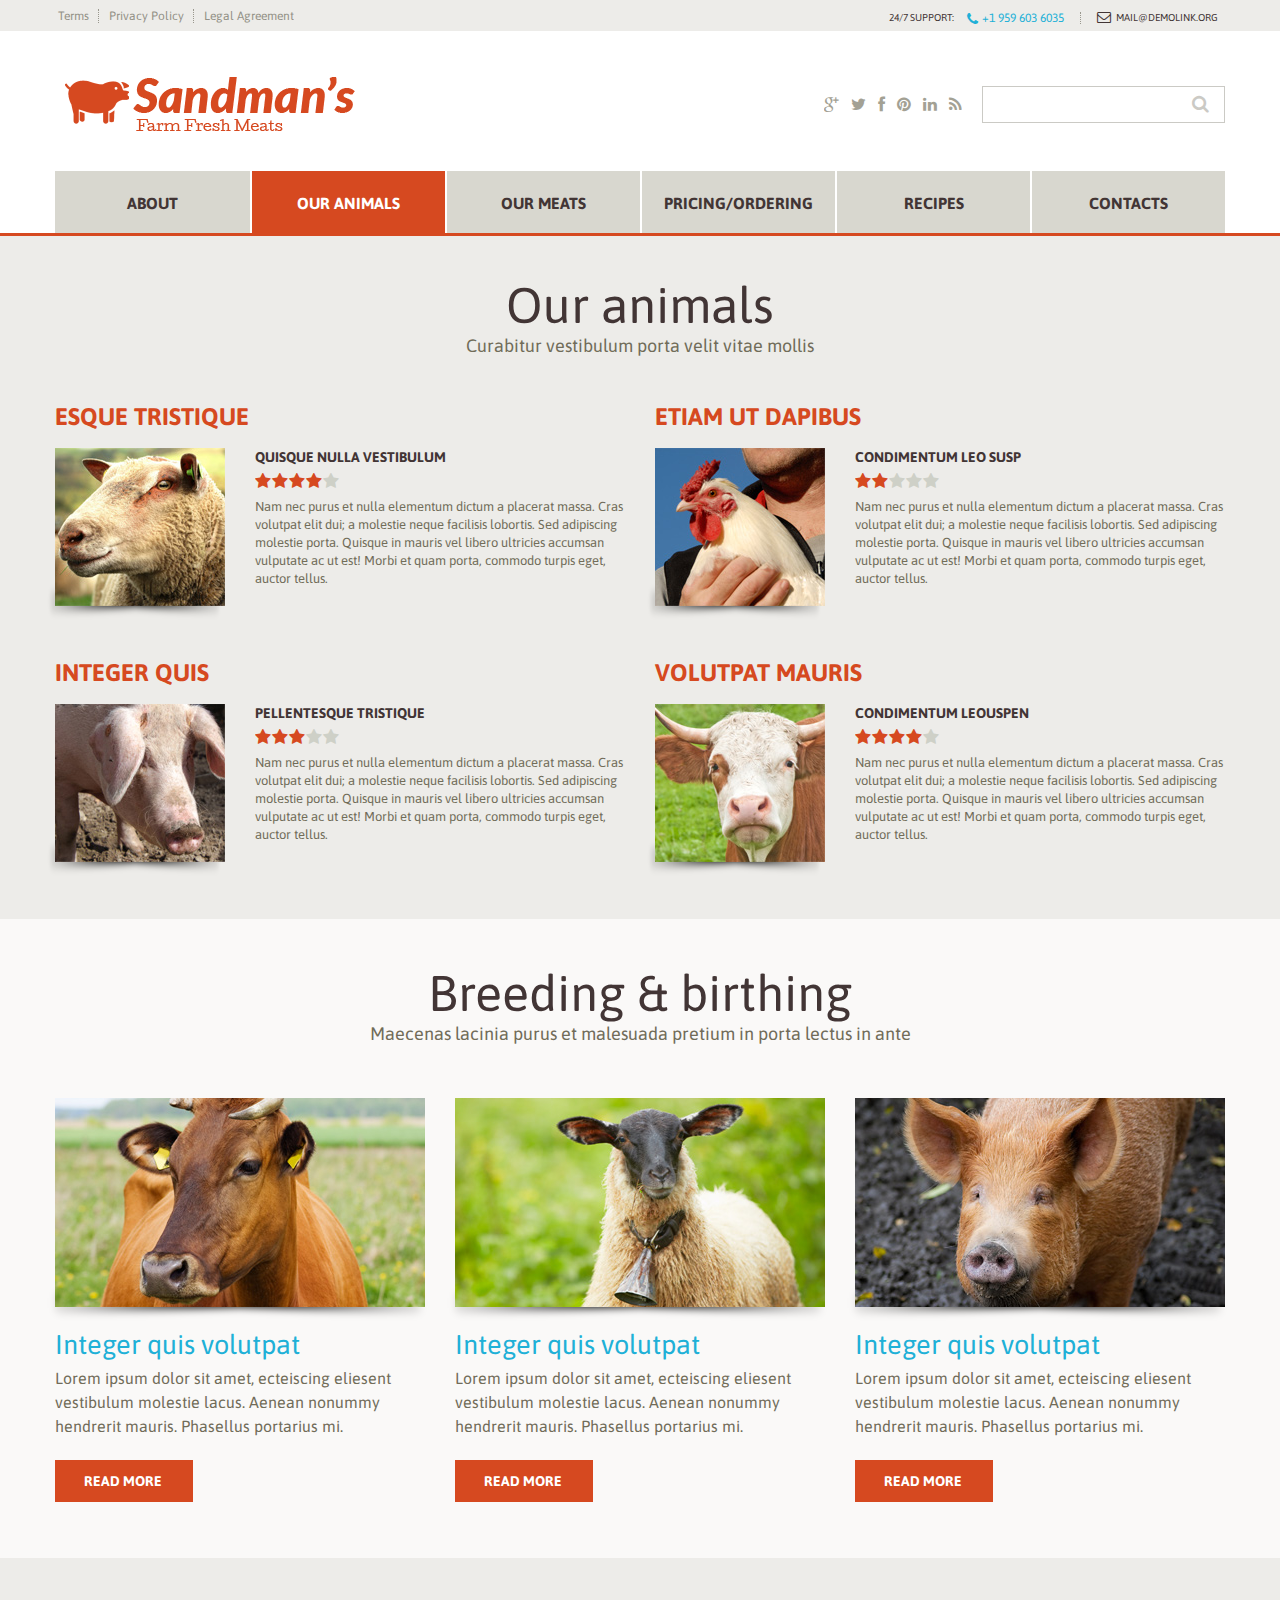
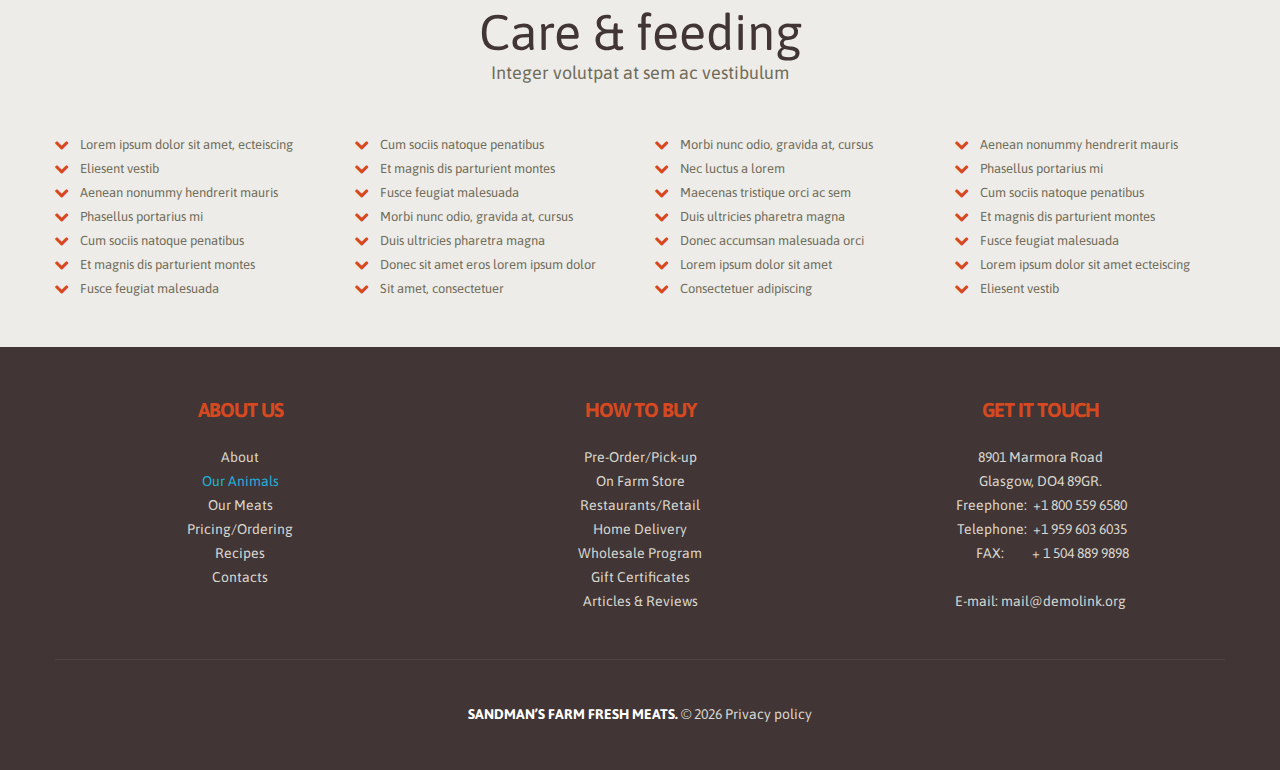
==== index-1.html @ 41c2b3ce "Initial" ====
<!DOCTYPE html>
<html lang="en">
<head>
	<title>Our Animals</title>
	<meta charset="utf-8">
	<meta name = "format-detection" content = "telephone=no">
	<link rel="icon" href="images/favicon.ico" type="image/x-icon">
	
	<link href='//fonts.googleapis.com/css?family=Asap:400,700,400italic,700italic' rel='stylesheet' type='text/css'>

	<link rel="stylesheet" href="css/style.css">
	
	<script src="js/jquery.js"></script>
	<script src="js/jquery-migrate-1.1.1.js"></script>
	<script src="js/jquery.easing.1.3.js"></script>
	<script src="js/superfish.js"></script>
	<script src="js/jquery.mobilemenu.js"></script>

	<script src="js/jquery.ui.totop.js"></script>

	<script src="js/script.js"></script>

	<!--[if (gt IE 9)|!(IE)]><!-->
		<script src="js/jquery.mobile.customized.min.js"></script>
	<!--<![endif]-->
	<!--[if lt IE 8]>
		<div style=' clear: both; text-align:center; position: relative;'>
			<a href="http://windows.microsoft.com/en-US/internet-explorer/products/ie/home?ocid=ie6_countdown_bannercode">
				<img src="http://storage.ie6countdown.com/assets/100/images/banners/warning_bar_0000_us.jpg" border="0" height="42" width="820" alt="You are using an outdated browser. For a faster, safer browsing experience, upgrade for free today.">
			</a>
		</div>
	<![endif]-->
	<!--[if lt IE 9]>
		<script src="js/html5shiv.js"></script>
		<link rel="stylesheet" media="screen" href="css/ie.css">
	<![endif]-->
</head>
<body id="index2">
	<!--======================== header ============================-->
	<header>
		<div class="header_top_box">
			<div class="container">
				<div class="row">
					<div class="grid_12">
						<ul class="top_box_list1">
							<li><a href="#">Terms</a></li>
							<li><a href="#">Privacy Policy</a></li>
							<li><a href="#">Legal Agreement</a></li>
						</ul>
						
						<ul class="top_box_list2">
							<li>
								24/7 Support:
								<h6>+1 959 603 6035</h6>
							</li>
							<li class="mail"><a href="#">mail@demolink.org</a></li>
						</ul>
					
					</div>
				</div>
			</div>
		</div>
		<div class="nav_border">
			<div class="container">
				<div class="row">
					<div class="grid_12">
						<!--======================== logo ============================-->
						<h1>
							<a href="index.html"><img src="images/logo.png" alt=""></a>
						</h1>
						<form id="search" action="search.php" method="GET" accept-charset="utf-8" class="search_form">
		                      <input type="text" name="s">
		                      <a onclick="document.getElementById('search').submit()" href="#">
		                      	<span class="fa-search"></span>
		                      </a>
		                </form>
		                
		                <ul class="header_soclist">
		                	<li><a href="#"><span class="fa-google-plus"></span></a></li>
		                	<li><a href="#"><span class="fa-twitter"></span></a></li>
		                	<li><a href="#"><span class="fa-facebook"></span></a></li>
		                	<li><a href="#"><span class="fa-pinterest"></span></a></li>
		                	<li><a href="#"><span class="fa-linkedin"></span></a></li>
		                	<li><a href="#"><span class="fa-rss"></span></a></li>
		                </ul>
		                
					</div>
				</div>
			</div>
			<div class="container">
				<div class="row">
					<div class="grid_12">
						<!--======================== menu ============================-->
						<nav>
							<ul class="sf-menu clearfix">
								<li><a href="index.html">About</a>
									<ul>
										<li><a href="#">Vestibulum iaculis</a></li>
										<li><a href="#">Fusce euismod conuat</a>
											<ul>
												<li><a href="#">Pellentesque sed</a></li>
												<li><a href="#">Aliquam congue ferm</a></li>
												<li><a href="#">Mauris accum</a></li>
											</ul>
										</li>
										<li><a href="#">Pellentesque</a></li>
									</ul>
								</li>
								<li class="current"><a href="index-1.html">Our Animals</a></li>
								<li><a href="index-2.html">Our Meats</a></li>
								<li><a href="index-3.html">Pricing/Ordering</a></li>
								<li><a href="index-4.html">Recipes</a></li>
								<li><a href="index-5.html">Contacts</a></li>
							</ul>
						</nav>
					</div>
				</div>
			</div>
		</div>
	</header>
	<!--======================== content ===========================-->
	<div id="content">
		<div class="container">
			<div class="row">
				<div class="grid_12">
					<div class="central_box m_45">
						<h4>Our animals</h4>
						<h6>
							Curabitur vestibulum porta velit vitae mollis
						</h6>
					</div>
				</div>
			</div>
			<div class="row">
				<div class="grid_6 m_30">
					<h4>esque tristique </h4>
					<div class="row">
						<div class="grid_2">
							<div class="img_box m_22">
								<img class="full_width" src="images/page2_img1.jpg" alt="">
							</div>
						</div>
						<div class="grid_4">
							<h4 class="simple m_07">
								<a href="#">Quisque nulla Vestibulum</a>
							</h4>
							<ul class="spar_list m_05">
								<li><a class="linked" href="#"><span class="fa-star"></span></a></li>
								<li><a class="linked" href="#"><span class="fa-star"></span></a></li>
								<li><a class="linked" href="#"><span class="fa-star"></span></a></li>
								<li><a class="linked" href="#"><span class="fa-star"></span></a></li>
								<li><a href="#"><span class="fa-star"></span></a></li>
							</ul>
							<p>
								Nam nec purus et nulla elementum dictum a placerat massa. Cras volutpat elit dui; a molestie neque facilisis lobortis. Sed adipiscing molestie porta. Quisque in mauris vel libero ultricies accumsan vulputate ac ut est! Morbi et quam porta, commodo turpis eget, auctor tellus.
							</p>
						</div>
					</div>
				</div>
				<div class="grid_6 m_30">
					<h4>Etiam ut dapibus </h4>
					<div class="row">
						<div class="grid_2">
							<div class="img_box m_22">
								<img class="full_width" src="images/page2_img2.jpg" alt="">
							</div>
						</div>
						<div class="grid_4">
							<h4 class="simple m_07">
								<a href="#">condimentum leo Susp</a>
							</h4>
							<ul class="spar_list m_05">
								<li><a class="linked" href="#"><span class="fa-star"></span></a></li>
								<li><a class="linked" href="#"><span class="fa-star"></span></a></li>
								<li><a href="#"><span class="fa-star"></span></a></li>
								<li><a href="#"><span class="fa-star"></span></a></li>
								<li><a href="#"><span class="fa-star"></span></a></li>
							</ul>
							<p>
								Nam nec purus et nulla elementum dictum a placerat massa. Cras volutpat elit dui; a molestie neque facilisis lobortis. Sed adipiscing molestie porta. Quisque in mauris vel libero ultricies accumsan vulputate ac ut est! Morbi et quam porta, commodo turpis eget, auctor tellus.
							</p>
						</div>
					</div>
				</div>
			</div>
			<div class="row">
				<div class="grid_6 m_35">
					<h4>Integer quis</h4>
					<div class="row">
						<div class="grid_2">
							<div class="img_box m_22">
								<img class="full_width" src="images/page2_img3.jpg" alt="">
							</div>
						</div>
						<div class="grid_4">
							<h4 class="simple m_07">
								<a href="#">Pellentesque tristique </a>
							</h4>
							<ul class="spar_list m_05">
								<li><a class="linked" href="#"><span class="fa-star"></span></a></li>
								<li><a class="linked" href="#"><span class="fa-star"></span></a></li>
								<li><a class="linked" href="#"><span class="fa-star"></span></a></li>
								<li><a href="#"><span class="fa-star"></span></a></li>
								<li><a href="#"><span class="fa-star"></span></a></li>
							</ul>
							<p>
								Nam nec purus et nulla elementum dictum a placerat massa. Cras volutpat elit dui; a molestie neque facilisis lobortis. Sed adipiscing molestie porta. Quisque in mauris vel libero ultricies accumsan vulputate ac ut est! Morbi et quam porta, commodo turpis eget, auctor tellus.
							</p>
						</div>
					</div>
				</div>
				<div class="grid_6 m_35">
					<h4>volutpat mauris</h4>
					<div class="row">
						<div class="grid_2">
							<div class="img_box m_22">
								<img class="full_width" src="images/page2_img4.jpg" alt="">
							</div>
						</div>
						<div class="grid_4">
							<h4 class="simple m_07">
								<a href="#">condimentum leouspen</a>
							</h4>
							<ul class="spar_list m_05">
								<li><a class="linked" href="#"><span class="fa-star"></span></a></li>
								<li><a class="linked" href="#"><span class="fa-star"></span></a></li>
								<li><a class="linked" href="#"><span class="fa-star"></span></a></li>
								<li><a class="linked" href="#"><span class="fa-star"></span></a></li>
								<li><a href="#"><span class="fa-star"></span></a></li>
							</ul>
							<p>
								Nam nec purus et nulla elementum dictum a placerat massa. Cras volutpat elit dui; a molestie neque facilisis lobortis. Sed adipiscing molestie porta. Quisque in mauris vel libero ultricies accumsan vulputate ac ut est! Morbi et quam porta, commodo turpis eget, auctor tellus.
							</p>
						</div>
					</div>
				</div>
			</div>
		</div>
		<div class="box1 pb">
			<div class="container">
				<div class="row">
					<div class="grid_12">
						<div class="central_box m_53">
							<h4>Breeding &amp; birthing</h4>
							<h6>
								Maecenas lacinia purus et malesuada pretium in porta lectus in ante
							</h6>
						</div>
					</div>
				</div>
				<div class="row">
					<div class="grid_4 m_50">
						<div class="img_box m_22">
							<img class="full_width" src="images/page2_img5.jpg" alt="">
						</div>
						<h4 class="fiture_title">Integer quis volutpat</h4>
						<p class="p2">
							Lorem ipsum dolor sit amet, ecteiscing eliesent vestibulum molestie lacus. Aenean nonummy hendrerit mauris. Phasellus portarius mi.
						</p>
						<a href="#" class="fiture_btn">read more</a>
					</div>
					<div class="grid_4 m_50">
						<div class="img_box m_22">
							<img class="full_width" src="images/page2_img6.jpg" alt="">
						</div>
						<h4 class="fiture_title">Integer quis volutpat</h4>
						<p class="p2">
							Lorem ipsum dolor sit amet, ecteiscing eliesent vestibulum molestie lacus. Aenean nonummy hendrerit mauris. Phasellus portarius mi.
						</p>
						<a href="#" class="fiture_btn">read more</a>
					</div>
					<div class="grid_4 m_50">
						<div class="img_box m_22">
							<img class="full_width" src="images/page2_img7.jpg" alt="">
						</div>
						<h4 class="fiture_title">Integer quis volutpat</h4>
						<p class="p2">
							Lorem ipsum dolor sit amet, ecteiscing eliesent vestibulum molestie lacus. Aenean nonummy hendrerit mauris. Phasellus portarius mi.
						</p>
						<a href="#" class="fiture_btn">read more</a>
					</div>
				</div>
			</div>
		</div>
		<div class="container">
			<div class="row">
				<div class="grid_12">
					<div class="central_box m_53">
						<h4>Care &amp; feeding</h4>
						<h6>
							Integer volutpat at sem ac vestibulum
						</h6>
					</div>
				</div>
			</div>
			<div class="row">
				<div class="grid_3 m_50">
					<ul class="list">
						<li><a href="#">Lorem ipsum dolor sit amet, ecteiscing </a></li>
						<li><a href="#">Eliesent vestib</a></li>
						<li><a href="#">Aenean nonummy hendrerit mauris</a></li>
						<li><a href="#">Phasellus portarius mi</a></li>
						<li><a href="#">Cum sociis natoque penatibus </a></li>
						<li><a href="#">Et magnis dis parturient montes</a></li>
						<li><a href="#">Fusce feugiat malesuada </a></li>
					</ul>
				</div>
				<div class="grid_3 m_50">
					<ul class="list">
						<li><a href="#">Cum sociis natoque penatibus </a></li>
						<li><a href="#">Et magnis dis parturient montes</a></li>
						<li><a href="#">Fusce feugiat malesuada </a></li>
						<li><a href="#">Morbi nunc odio, gravida at, cursus </a></li>
						<li><a href="#">Duis ultricies pharetra magna</a></li>
						<li><a href="#">Donec sit amet eros lorem ipsum dolor </a></li>
						<li><a href="#">Sit amet, consectetuer </a></li>
					</ul>
				</div>
				<div class="grid_3 m_50">
					<ul class="list">
						<li><a href="#">Morbi nunc odio, gravida at, cursus</a></li>
						<li><a href="#">Nec luctus a lorem</a></li>
						<li><a href="#">Maecenas tristique orci ac sem</a></li>
						<li><a href="#">Duis ultricies pharetra magna</a></li>
						<li><a href="#">Donec accumsan malesuada orci</a></li>
						<li><a href="#">Lorem ipsum dolor sit amet</a></li>
						<li><a href="#">Consectetuer adipiscing </a></li>
					</ul>
				</div>
				<div class="grid_3 m_50">
					<ul class="list">
						<li><a href="#">Aenean nonummy hendrerit mauris</a></li>
						<li><a href="#">Phasellus portarius mi</a></li>
						<li><a href="#">Cum sociis natoque penatibus </a></li>
						<li><a href="#">Et magnis dis parturient montes</a></li>
						<li><a href="#">Fusce feugiat malesuada </a></li>
						<li><a href="#">Lorem ipsum dolor sit amet ecteiscing </a></li>
						<li><a href="#">Eliesent vestib</a></li>
					</ul>
				</div>
			</div>
		</div>
	</div>
	<!--======================== footer ============================-->
	<footer>
		<div class="container">
			
			<div class="row">
				<div class="grid_4 m_22">
					<div class="central_box">
						<h4>About us</h4>
						<ul class="footer_menu">
							<li>
								<a href="#">About</a>
							</li>
							<li  class="current">
								<a href="#">Our Animals</a>
							</li>
							<li>
								<a href="#">Our Meats</a>
							</li>
							<li>
								<a href="#">Pricing/Ordering</a>
							</li>
							<li>
								<a href="#">Recipes</a>
							</li>
							<li>
								<a href="#">Contacts</a>
							</li>
						</ul>
					</div>
				</div>
				<div class="grid_4 m_22">
					<div class="central_box">
						<h4>How to Buy</h4>
					
						<ul class="footer_list">
							<li><a href="#">Pre-Order/Pick-up</a></li>
							<li><a href="#">On Farm Store</a></li>
							<li><a href="#">Restaurants/Retail</a></li>
							<li><a href="#">Home Delivery</a></li>
							<li><a href="#">Wholesale Program</a></li>
							<li><a href="#">Gift Certificates</a></li>
							<li><a href="#">Articles &amp; Reviews</a></li>
						</ul>
					</div>
				</div>
				<div class="grid_4 m_22">
					<div class="central_box">
						<h4>Get it touch</h4>
						<ul class="footer_list">
							<li>8901 Marmora Road</li>
							<li>Glasgow, DO4 89GR.</li>
							<li><span>Freephone:</span>  +1 800 559 6580</li>
							<li><span>Telephone:</span>   +1 959 603 6035</li>
							<li><span>FAX:</span>            + 1 504 889 9898</li>
						</ul>
						<ul class="footer_list">
							<li>
								E-mail: <a href="#">mail@demolink.org</a>
							</li>
						</ul>
					</div>
				</div>
			</div>
			<div class="row">
				<div class="grid_12">
					<div class="copyright"><span class="site_name">Sandman’s Farm Fresh Meats.</span> &copy; <span id="copyright-year"></span> <a href="index-6.html">Privacy policy</a></div>
				</div>
			</div>
		</div>
	</footer>
</body>
</html>
---- css/style.css ----
/*css*/

@import "grid.css";
@import "font-awesome.css";

html, body {height:100%;}

body{
	background: #edece9;
	font-family: 'Asap', sans-serif;
	font-size: 13px;
	line-height: 18px;
	font-weight: 400;
	color:#716c59;
	position:relative;
	min-width:320px;
	-webkit-text-size-adjust: none;
}

/*Imeges*/
img{
	box-sizing:border-box;
	-moz-box-sizing:border-box;
	-webkit-box-sizing:border-box;
	height:auto;
	max-width:100%;
}

.frame{} /* img border, paddings, shadows */

.img_fleft{
	float:left;
	margin-right:20px;
}

.img_right{
	float:right;
	margin-left:20px;
}
.wrapper{width:100%; overflow:hidden; position:relative;}
.extra_wrap{overflow:hidden; display:block;}

/*Links*/
a{
	color:#f00;
	text-decoration:none;
}
	a:hover{
		text-decoration:underline;
	}
a[href^="tel:"] {
	color: inherit;
	text-decoration:none;
}
.btn{
	background:#000;
	color:#fff;
	display:inline-block;
	font:12px/16px Arial, Helvetica, sans-serif;
	padding:10px 12px;
	text-decoration:none;
}
	.btn:hover{
		background-color:#f00;
		text-decoration:none;
	}

/*Titles*/
h2{
	color:#333f00;
	font:bold 30px/36px Arial, Helvetica, sans-serif;
	margin-bottom:20px;
}
h3{
	color:#f00;
	font:bold 26px/30px Arial, Helvetica, sans-serif;
	margin-bottom:20px;
}
h4{
	font-family: 'Asap', sans-serif;
	font-size: 24px;
	line-height: 29px;
	font-weight: 700;
	text-transform: uppercase;
	color: #d64920;
	margin-bottom: 17px;
	}
	h4.simple{
		font-family: 'Asap', sans-serif;
		font-size: 14px;
		line-height: 31px;
		font-weight: 700;
		color: #423535;
		text-transform: uppercase;
		margin-bottom: 0;
		}
		
		#index2 h4.simple{
			line-height: 18px;
}

h5{
	color:#f00;
	font:bold 16px/20px Arial, Helvetica, sans-serif;
	margin-bottom:20px;
}
h6{
	color:#f00;
	font:bold 13px/18px Arial, Helvetica, sans-serif;
}
h2 a, h3 a, h4 a, h5 a, h6 a{
	color:inherit;
	-webkit-transition: 0.3s;
	-moz-transition: 0.3s;
	-ms-transition: 0.3s;
	-o-transition: 0.3s;
	transition: 0.3s;
}
	h2 a:hover, h3 a:hover, h4 a:hover, h5 a:hover, h6 a:hover{
		color:#d64920;
		text-decoration:none;
	}

.pb{
	padding-bottom: 6px !important;
	}
/* Indents */
p{
	margin-bottom:18px; /*as line-height in body*/
	}
	p.p2{
		font-size: 16px;
		line-height: 24px;
		margin-bottom: 22px;
		}
.m_0{margin-bottom:0px !important;}
.m_05{margin-bottom:5px;}
.m_07{margin-bottom:7px !important;}
.m_10{margin-bottom:10px !important;}
.m_15{margin-bottom:15px;}
.m_20{margin-bottom:20px;}
.m_21{margin-bottom:21px !important;}
.m_22{margin-bottom:22px !important;}
.m_25{margin-bottom:25px;}
.m_26{margin-bottom:26px;}
.m_28{margin-bottom:28px;}
.m_30{margin-bottom:30px;}
.m_33{margin-bottom:33px;}
.m_34{margin-bottom:34px;}
.m_35{margin-bottom:35px;}
.m_37{margin-bottom:37px;}
.m_40{margin-bottom:40px;}
.m_45{margin-bottom:45px;}
.m_47{margin-bottom:47px;}
.m_50{margin-bottom:50px;}
.m_51{margin-bottom:51px;}
.m_52{margin-bottom:52px;}
.m_53{margin-bottom:53px;}
.m_55{margin-bottom:55px;}
.m_59{margin-bottom:59px;}
.m_60{margin-bottom:60px;}
.m_65{margin-bottom:65px;}
.m_70{margin-bottom:70px;}
.m_75{margin-bottom:75px;}
.m_80{margin-bottom:80px;}
.m_85{margin-bottom:85px;}
.m_90{margin-bottom:90px;}

/* Lists */
.list li{
	position: relative;
	margin-top:8px;
	padding-left:25px;
	font-family: 'Asap', sans-serif;
	font-size: 13px;
	line-height: 16px;
	font-weight: 400;
	
	}
	.list li:before{
		position: absolute;
		display: block;
		content: "\f078";
		font-family: FontAwesome;
		font-size: 15px;
		line-height: 15px;
		color: #d64920;
		left: 0px;
		top: 0px;
		}
	
	.list li:first-child{
		margin-top:0;
	}
	.list li a{
		color:#716c59;
		text-decoration:none;
		transition: 0.3s;
		-moz-transition: 0.3s;
		-webkit-transition: 0.3s;
		}
		.list li a:hover{
			color: #d64920;
			text-decoration:none;
		}

/**/
blockquote{width:100%;}
	cite{text-align:right;}
time{}

.mail_link{
	font-family: 'Asap', sans-serif;
	font-size: 13px;
	line-height: 18px;
	font-weight: 400;
	color: #716c59;
	-webkit-transition: 0.3s;
	-moz-transition: 0.3s;
	-ms-transition: 0.3s;
	-o-transition: 0.3s;
	transition: 0.3s;
	text-decoration: underline;
	}
	.mail_link:hover{
		color: #d64920;
		}

/************Header************/

header{
	width:100%;
	}

.header_top_box{
	padding-top: 9px;
	padding-bottom: 7px;
	background: #edece9;
	}
.top_box_list1{
	overflow: hidden;
	float: left;
	}
	.top_box_list1 li{
		float: left;
		padding-left: 10px;
		margin-left: 9px;
		font-family: 'Asap', sans-serif;
		font-size: 12px;
		line-height: 14px;
		font-weight: 400;
		border-left: 1px dotted #99978d;
		}
		.top_box_list1 li:first-child{
			margin-left: 0px;
			padding-left: 3px;
			border-left: none;
			}
			.top_box_list1 li a{
				color: #939187;
				-webkit-transition: 0.3s;
				-moz-transition: 0.3s;
				-ms-transition: 0.3s;
				-o-transition: 0.3s;
				transition: 0.3s;
				}
				.top_box_list1 li a:hover{
					color: #d64920;
					text-decoration: none;
					}
	
	.top_box_list2{
		overflow: hidden;
		float: right;
		padding-top: 3px;
		padding-right: 7px;
		}
		.top_box_list2 li{
			float: left;
			font-family: 'Asap', sans-serif;
			font-size: 10px;
			line-height: 12px;
			font-weight: 400;
			color: #423535;
			text-transform: uppercase;
			border-left: 1px dotted #99978d;
			margin-left: 16px;
			padding-left: 3px;
			}
			.top_box_list2 li:first-child{
				border-left: none;
				margin-left: 0px;
				padding-left: 0px;
				}
			.top_box_list2 li h6{
				position: relative;
				display: inline-block;
				font-family: 'Asap', sans-serif;
				font-size: 12px;
				line-height: 12px;
				font-weight: 400;
				color: #20b0d7;
				padding-left: 15px;
				margin-left: 11px;
				}
				.top_box_list2 li h6:before{
					position: absolute;
					font-family: FontAwesome;
					content: "\f095";
					font-size: 14px;
					line-height: 14px;
					color: #20b0d7;
					top: 0px;
					left: 0px;
					}
			.top_box_list2 li.mail{
				position: relative;
				padding-left: 35px;
				}
				.top_box_list2 li.mail:before{
					position: absolute;
					font-family: FontAwesome;
					content: "\f003";
					font-size: 14px;
					line-height: 14px;
					color: #423535;
					top: -2px;
					left: 16px;
					}
				.top_box_list2 li.mail a{
					color: #423535;
					-webkit-transition: 0.3s;
					-moz-transition: 0.3s;
					-ms-transition: 0.3s;
					-o-transition: 0.3s;
					transition: 0.3s;
					}
					.top_box_list2 li.mail a:hover{
						color: #d64920;
						text-decoration: none;
						}

h1{
	margin-bottom: 39px;
	padding-left: 10px;
	float: left;
	}
	h1 a{

	}
		h1 a:hover{
			text-decoration:none;
		}
	h1 .slogan{
		display:block;
	}

.nav_border{
	border-bottom: 3px solid #d64920;
	padding-top: 46px;
	margin-bottom: 5px;
	background: #fff;
	}
/* Menu */
nav{}
	.sf-menu {
		list-style:none;
	}
		.sf-menu > li {
			float:left;
			font:14px/17px 'Droid Serif', serif;
			margin-left:2px;
			position:relative;
		}
		.sf-menu > li:first-child{
			margin-left:0;
			}
			.sf-menu > li:first-child a{
				width: 195px;
				}
			.sf-menu > li > a {
				display: block;
				width: 193px;
				font-family: 'Asap', sans-serif;
				font-size: 16px;
				line-height: 19px;
				text-transform: uppercase;
				padding-top: 23px;
				padding-bottom: 20px;
				font-weight: 700;
				background: #d8d7cf;
				text-align: center;
				color:#423535;
				text-decoration:none;
				-webkit-transition: 0.3s;
				-moz-transition: 0.3s;
				-ms-transition: 0.3s;
				-o-transition: 0.3s;
				transition: 0.3s;
			}
				.sf-menu > li.sfHover > a,
				.sf-menu > li > a:hover,
				.sf-menu > li.current > a {
					color: #fff;
					background: #d64920;
					text-decoration:none; 
				}
				.sf-menu > li > a.sf-with-ul:after{
					/*menu arrow*/
				}
			.sf-menu .menu-arrow{display:none;}

		/* submenu */
		.sf-menu ul {
			background:#d64920;
			display:none;
			left:0;
			padding: 28px 20px 32px;
			position: absolute;
			top: 66px;
			width: 154px;
			z-index:99;
			-webkit-box-shadow: 1px 2px 2px 0px rgba(0, 0, 0, 0.16);
			-moz-box-shadow:    1px 2px 2px 0px rgba(0, 0, 0, 0.16);
			box-shadow:         1px 2px 2px 0px rgba(0, 0, 0, 0.16);

		}
			.sf-menu ul li{
				margin-top: 21px;
				position:relative;
				text-align: center;
				font: 12px/14px Arial, Helvetica, sans-serif;
				color: #fff;
			}
				.sf-menu ul li:first-child{
					margin-top:0;
				}
				.sf-menu ul li a{
					text-align: center;
					color:#fff;
					text-decoration:none;
				}
				.sf-menu ul li > a:hover,
				.sf-menu ul li.sfHover > a,
				.sf-menu ul li.active > a{
					color: #424242;
					text-decoration:none;
				}
		/* subsubmenu */
		.sf-menu ul ul {
			background: #fff;
			padding: 28px 20px 29px;
			left: 175px;
			top: -27px;
			width: 135px;
			z-index:98;
		}
			.sf-menu ul ul li a{
				color:#424242;
				text-decoration:none;
			}
			.sf-menu ul ul li > a:hover,
			.sf-menu ul ul li.sfHover > a,
			.sf-menu ul ul li.active > a{
				color:#d64920;
				text-decoration:none;
			}
	#mm0{
		display:none;
		border: 1px solid #ff781d;
		padding: 3px;
		width: 100%;
		outline: none;
		margin-bottom: 30px;
	}

	h5.velcam{
		font-family: 'Asap', sans-serif;
		font-size: 14px;
		line-height: 31px;
		font-weight: 400;
		color: #b89f7f;
		margin-bottom: 3px;
		}
.search_form {
	border: 1px solid #cbcac5;
	display: block;
	overflow: hidden;
	margin-bottom: 30px;
	float: right;
	margin-top: 9px;
	background: #fff;
	}
	.search_form input {
		border: none;
		outline: none;
		float: left;
		width: 203px;
		height: 21px;
		padding: 7px 0px 7px 6px;
		line-height: 19px;
		color: #cbcac5;
		}
	.search_form a {
		display: block;
		float: right;
		color: #cbcac5;
		padding: 8px 15px 0px 0px;
		font-size: 18px;
		-webkit-transition: 0.3s;
		-moz-transition: 0.3s;
		-ms-transition: 0.3s;
		-o-transition: 0.3s;
		transition: 0.3s;
		}
		.search_form a:hover {
			color: #d64920;
			}

.header_soclist{
	overflow: hidden;
	float: right;
	padding-top: 20px;
	margin-right: 20px;
	margin-bottom: 30px;
	}
	.header_soclist li{
		float: left;
		margin-left: 12px;
		font-size: 16px;
		line-height: 16px;
		}
		.header_soclist li:first-child{
			margin-left: 0px;
			}
			.header_soclist li a{
				color: #a3a194;
				vertical-align: top;
				-webkit-transition: 0.3s;
				-moz-transition: 0.3s;
				-ms-transition: 0.3s;
				-o-transition: 0.3s;
				transition: 0.3s;
				}
				.header_soclist li a:hover{
					color: #d64920;
					}

/************Content***********/
#content{
	padding-top: 13px;
	}

#index2 #content{
	padding-top: 34px;
	}

	.central_box{
		text-align: center;
		}
		.central_box h4{
			text-align: center;
			font-family: 'Asap', sans-serif;
			font-size: 50px;
			line-height: 60px;
			font-weight: 400;
			color: #423535;
			margin-bottom: 0px;
			text-transform: none;
			}
		.central_box h6{
			text-align: center;
			font-family: 'Asap', sans-serif;
			font-size: 18px;
			line-height: 22px;
			font-weight: 400;
			color: #716c59;
			margin-bottom: 10px;
			}
.img_box{
	position: relative;
	margin-bottom: 16px;
	}
	.full_width{
		width: 100%;
		position: relative;
		display: block;
		z-index: 1;
		}
		.img_box:after{
			display: block;
			position: absolute;
			content: '';
			width: 103%;
			left: -8px;
			bottom: -14px;
			height: 40px;
			background: url(../images/box_shadow.png) no-repeat 0 0;
			background-size: 100% 40px;
			-moz-background-size: 100% 40px;
			-webkit-background-size: 100% 40px;
			z-index: 0;
			}
.box1{
	background: #faf9f8;
	padding-top: 44px;
	padding-bottom: 54px;
	margin-bottom: 44px;
	}

.fiture_box{
	text-align: center;
	}
	.fiture_box span{
		display: block;
		text-align: center;
		font-size: 88px;
		line-height: 103px;
		color: #c7c6c0;
		margin-bottom: 0px;
		}
	h4.fiture_title{
		font-size: 27px;
		line-height: 32px;
		color: #20b0d7;
		font-weight: 400;
		margin-bottom: 5px;
		text-transform: none;
		}
		.fiture_box p.fiture_p{
			font-size: 16px;
			line-height: 24px;
			margin-bottom: 25px;
			}

		.fiture_btn{
			display: inline-block;
			text-align: left;
			padding: 13px 31px 12px 29px;
			font-family: 'Asap', sans-serif;
			font-size: 14px;
			line-height: 17px;
			font-weight: 700;
			background: #d64920;
			color: #fff;
			text-transform: uppercase;
			-webkit-transition: 0.3s;
			-moz-transition: 0.3s;
			-ms-transition: 0.3s;
			-o-transition: 0.3s;
			transition: 0.3s;
			}
			.fiture_btn:hover{
				background: #20b0d7;
				text-decoration: none;
				}

.color_fiture{
	background: #fff;
	}
.color_fiture h4{
	font-family: 'Asap', sans-serif;
	font-size: 24px;
	line-height: 29px;
	font-weight: 400;
	color: #fff;
	padding: 17px 25px 15px 25px;
	margin-bottom: 25px;
	}
	.color_fiture h4.col1{
		background: #d64920;
		}
	.color_fiture h4.col2{
		background: #95b91e;
		}
	.color_fiture h4.col3{
		background: #20b0d7;
		}
	.color_fiture h4.col4{
		background: #423535;
		}

.color_fiture_box{
		padding-left: 26px;
		padding-right: 26px;
		padding-bottom: 27px;
		}
		.color_fiture_box img{
			width: 100%;
			margin-bottom: 10px;
			}
		.color_fiture h4.simple{
			font-family: 'Asap', sans-serif;
			font-size: 14px;
			line-height: 31px;
			font-weight: 700;
			color: #423535;
			text-transform: uppercase;
			margin-bottom: 0;
			text-align: left;
			padding: 0;
			}
		.color_fiture_box p{
			margin-bottom: 13px;
			}
		.spar_list{
			overflow: hidden;
			}
			.spar_list li{
				float: left;
				margin-left: 1px;
				}
				.spar_list li:first-child{
					margin-left: 0px;
					}
				.spar_list li a{
					color: #ced0c7;
					font-size: 17px;
					line-height: 20px;
					-webkit-transition: 0.3s;
					-moz-transition: 0.3s;
					-ms-transition: 0.3s;
					-o-transition: 0.3s;
					transition: 0.3s;
					}
					.spar_list li a.linked, .spar_list li a:hover{
						color: #d64920;
						text-decoration: none;
						}
						.spar_list li a.linked:hover{
							color: #ced0c7;
							}

.box2{
	background: #20b0d7;
	padding-top: 42px;
	padding-bottom: 66px;
	text-align: center;
	}
	.second_social{
		overflow: hidden;
		display: inline-block;
		}
		.second_social li{
			float: left;
			margin-left: 28px;
			}
			.second_social li:first-child{
				margin-left: 0;
				}
			.second_social li a{
				display: inline-block;
				border: 2px solid #fff;
				text-align: center;
				font-size: 39px;
				line-height: 39px;
				color: #fff;
				width: 71px;
				padding-top: 16px;
				padding-bottom: 16px;
				border-radius: 49%;
				text-decoration: none;
				-webkit-transition: 0.3s;
				-moz-transition: 0.3s;
				-ms-transition: 0.3s;
				-o-transition: 0.3s;
				transition: 0.3s;
				}
				.second_social li a:hover{
					background: #fff;
					color: #20b0d7;
					text-decoration: none;
					}
	.box2 h4{
		display: inline-block;
		font-family: 'Asap', sans-serif;
		font-size: 74px;
		line-height: 89px;
		font-weight: 400;
		color: #fff;
		position: relative;
		padding-left: 89px;
		text-transform: none;
		letter-spacing: -2px;
		margin-bottom: 0px;
		}
		.box2 h5{
			margin-top: -15px;
			display: inline-block;
			font-family: 'Asap', sans-serif;
			font-size: 18px;
			line-height: 21px;
			font-weight: 400;
			color: #abdaec;
			margin-bottom: 29px;
			}
		.box2 h4:after{
			position: absolute;
			display: block;
			font-family: FontAwesome;
			font-size: 74px;
			line-height: 74px;
			color: #fff;
			content: "\f003";
			left: 0px;
			top: 6px;
			}

.box3{
	background: #faf9f8;
	padding-bottom: 53px;
	padding-top: 50px;
}

	.box3 h4{
		color: #716c59;
		font-size: 34px;
		line-height: 31px;
		margin-bottom: 31px;
		letter-spacing: -2px;
		}
	.carousel_box{
		padding-left: 26px;
		padding-right: 26px;
		}

	.owl-controls{
		position: absolute;
		top: 10px;
		left: 0px;
		}
		.owl-controls{
			width: 100%;
			}
			.owl-prev{
				position: absolute;
				left: -24px;
				top: 13px;
				height: 27px;
				width: 16px;
				background: url(../images/carousel_nav.png) no-repeat 0px 0px;
				font-size: 0px;
				line-height: 0px;
				-webkit-transition: 0.3s;
				-moz-transition: 0.3s;
				-ms-transition: 0.3s;
				-o-transition: 0.3s;
				transition: 0.3s;
				}
				.owl-prev:hover{
					background: url(../images/carousel_nav.png) no-repeat 0px -29px;
					}
			.owl-next{
				position: absolute;
				right: -24px;
				top: 13px;
				height: 27px;
				width: 16px;
				background: url(../images/carousel_nav.png) no-repeat -21px 0px;
				font-size: 0px;
				line-height: 0px;
				-webkit-transition: 0.3s;
				-moz-transition: 0.3s;
				-ms-transition: 0.3s;
				-o-transition: 0.3s;
				transition: 0.3s;
				}
				.owl-next:hover{
					background: url(../images/carousel_nav.png) no-repeat -21px -29px;
					}

.contents {
	display: table;
	width: 100%;
	padding-top: 2px;
	}
	.contents li {
		display: table;
		margin: 6px 0 0;
		padding: 0 2px 0 25px;
		position: relative;
		}

		.contents li:before {
			position: absolute;
			display: block;
			content: "\f078";
			font-family: FontAwesome;
			font-size: 15px;
			line-height: 15px;
			color: #d64920;
			left: 0px;
			top: 0px;
			}

		.contents li:first-child {
			margin-top: 0;
			}
		.contents li .dt {
			display: table-cell;
			overflow: hidden;
			padding-right: 10px;
			vertical-align: bottom;
			width: 100%;
			}
		.contents li .dt a {
			font-family: 'Asap', sans-serif;
			font-size: 13px;
			line-height: 16px;
			font-weight: 400;
			color: #716c59;
			-webkit-transition: 0.3s;
			-moz-transition: 0.3s;
			-ms-transition: 0.3s;
			-o-transition: 0.3s;
			transition: 0.3s;
			}
			.contents li .dt a:hover{
				color: #d64920;
				text-decoration: none;
				}

		.contents li .dt:after {
			height: 3px;
			background: url(../images/contents_botted.png) repeat-x 0 0;
			content: '';
			display: inline-block;
			margin-left: 4px;
			margin-right: -100%;
			vertical-align: 0px;
			width: 100%;
			}
		.contents li .dd {
			font-family: 'Asap', sans-serif;
			font-size: 13px;
			line-height: 18px;
			font-weight: 400;
			color: #716c59;

			display: table-cell;
			padding-left: 0px;
			text-align: right;
			vertical-align: bottom;
			}

.qoute_box{
	overflow: hidden;
	margin-bottom: 34px;
	}
	.qoute_box span{
		float: left;
		display: block;
		font-size: 35px;
		line-height: 35px;
		color: #d64920;
		margin-right: 18px;
		}
	.qoute_box p{
		margin-bottom: 5px;
		}

/*----------- Map ------------*/
.map{
	padding-top: 6px;
	float: left;
	width: 473px;
	margin-right: 30px;
	position: relative;
	margin-bottom: 50px;
	}
	.map iframe {
		width: 100%;
		height: 427px;
		}
	.map_box{
		position: relative;
		z-index: 1;
		}
	.map:after{
		display: block;
		position: absolute;
		content: '';
		width: 100%;
		left: 0px;
		bottom: -14px;
		height: 40px;
		background: url(../images/box_shadow.png) no-repeat 0 0;
		background-size: 100% 40px;
		-moz-background-size: 100% 40px;
		-webkit-background-size: 100% 40px;
		z-index: 0;
		}

.address_box {
	float: left;
	width: 200px;
	}
.address_box{
	overflow: hidden;
	
	}
address {
	margin-bottom: 20px;
	}
address dl{
	width:100%;
	overflow:hidden;
	position:relative;
}
address dt{
	font-family: 'Asap', sans-serif;
	font-size: 13px;
	line-height: 18px;
	font-weight: 400;
	color: #716c59;
	margin-bottom: 17px;
	}
address dd{
	overflow:hidden;
	font-family: 'Asap', sans-serif;
	font-size: 13px;
	line-height: 18px;
	font-weight: 400;
	color: #716c59;
	margin-bottom: 0px;
	}
	address dd a{
		font-family: 'Asap', sans-serif;
		font-size: 13px;
		line-height: 18px;
		font-weight: 400;
		color: #716c59;
		text-decoration: underline;
		-webkit-transition: 0.3s;
		-moz-transition: 0.3s;
		-ms-transition: 0.3s;
		-o-transition: 0.3s;
		transition: 0.3s;
		}
		address dd a:hover{
			color: #d64920;
			}
address dl span {
	float:left;
	width:79px;
}

/*----------- Form ------------*/
#form1 {
	position:relative;
	display: inline-block;
	width: 675px;
	text-align: left;
	margin-bottom: 43px;
}
	#form1 .email{
		margin-bottom: 13px;
		display: block;
		float: left;
		margin-right: 6px;
	}
	#form1 input{
		margin: 0;
		outline: none;
		border: none;
		border: 1px solid #fff;
		padding: 7px 16px 12px 16px;
		background: transparent;
		font-family: 'Asap', sans-serif;
		font-size: 18px;
		line-height: 21px;
		font-weight: 400;
		color: #abdaec;
		font-style: normal;
		width: 460px;
		}
	#form1 .error {		
		display:block;
		overflow:hidden;
		height:0px;
		font-size:10px;
		color:#F00;
		-webkit-transition: all 0.3s ease-out; 
		-moz-transition: all 0.3s ease-out; 
		-o-transition: all 0.3s ease-out; 
		transition: all 0.3s ease-out; 
	}
	#form1 .success {
		padding: 10px 10px 11px;

		font-family: 'Asap', sans-serif;
		font-size: 18px;
		line-height: 21px;
		font-weight: 400;

		background: #fff;
		color: #abdaec;
		position:absolute;
		z-index:10;
		right: 1px;
		left:1px;
		top:1;
	}
	#form1 .error{
		position: absolute;
		top: 30px;
	}
	#form1 label.invalid .error {
	/*display: block;*/
	height:19px;
	}

	#form1 .btns{
		float: left;
		overflow: hidden;
		}
		#form1 .error {
			position: absolute;
			top: 40px;
			}
	.btns a{
		float: right;
		display: block;
		padding:5px 10px;
		background: #ffffff;
		text-decoration:none;
		color: #20b0d7;
		padding: 13px 50px 12px 50px;
		font-family: 'Asap', sans-serif;
		font-size: 14px;
		line-height: 17px;
		font-weight: 700;

		
		text-transform: uppercase;
		transition: 0.2s;
		}
		.btns a:hover{
			background: #d64920;
			color: #fff;
		}

/************Footer************/
footer{
	width:100%;
	background: #423535;
	padding-top: 51px;
	}

	footer .central_box h4{
		font-family: 'Asap', sans-serif;
		font-size: 20px;
		line-height: 24px;
		font-weight: 700;
		text-transform: uppercase;
		color: #d64920;
		margin-bottom: 23px;
		letter-spacing: -1px;
		}
	.footer_menu{
		margin-bottom: 24px;
		}
		.footer_menu li{
			font-family: 'Asap', sans-serif;
			font-size: 14px;
			line-height: 24px;
			font-weight: 400;
			color: #d8d7cf;
			}
			.footer_menu li a{
				color: #d8d7cf;
				-webkit-transition: 0.3s;
				-moz-transition: 0.3s;
				-ms-transition: 0.3s;
				-o-transition: 0.3s;
				transition: 0.3s;
				}
				.footer_menu li a:hover,
				.footer_menu li.current a{
					color: #20b0d7;
					text-decoration: none;
					}

	.footer_list{
		margin-bottom: 24px;
	}
		.footer_list li{
			font-family: 'Asap', sans-serif;
			font-size: 14px;
			line-height: 24px;
			font-weight: 400;
			color: #d8d7cf;
			}
			.footer_list li a{
				color: #d8d7cf;
				-webkit-transition: 0.3s;
				-moz-transition: 0.3s;
				-ms-transition: 0.3s;
				-o-transition: 0.3s;
				transition: 0.3s;
				}
				.footer_list li a:hover{
					color: #20b0d7;
					text-decoration: none;
					}
				.footer_list li span{
					display: inline-block;
					vertical-align: top;
					width: 77px;
					}
	.copyright{
		border-top: 1px solid #504443;
		text-align: center;
		padding-top: 46px;
		padding-bottom: 48px;
		font-family: 'Asap', sans-serif;
		font-size: 14px;
		line-height: 16px;
		font-weight: 400;
		color: #d8d7cf;
		}
			.site_name{
				font-family: 'Asap', sans-serif;
				font-size: 14px;
				line-height: 16px;
				font-weight: 700;
				text-transform: uppercase;
				color: #fff;
				}
		.copyright a{color:inherit;}
	.footer-link{display:block;}
#toTop {
	background:url(../images/to_top.png) center top no-repeat;
	border:none;
	bottom:80px;
	color:transparent;
	display:none;
	font-size:0;
	height:24px;
	line-height:0;
	overflow:hidden;
	position:fixed;
	right:50% !important;
	margin-right: -730px !important;
	text-decoration:none;
	width:24px;
	z-index:20;
	-webkit-transition: 0.3s;
	-moz-transition: 0.3s;
	-ms-transition: 0.3s;
	-o-transition: 0.3s;
	transition: 0.3s;
}

#toTop:hover{
	background-position:center -26px;
}

#toTop:active, #toTop:focus {
	outline:none;
}
/*==================================RESPONSIVE LAYOUTS===============================================*/


@media only screen and (max-width: 1400px) {
	.camera_next{
		right: 15px !important;
		}
	.camera_prev{
		left: 15px !important;
		}
	}

@media only screen and (max-width: 1200px) {
	.camera_wrap:after {
		bottom: -29px !important;
		}
	.sf-menu > li:first-child a {
		width: 80px;
		}
	.sf-menu > li > a {
		width: 170px;
		}
	
	.map{
		width: 100%;
		float: none;
		margin-bottom: 50px;
		}
	.address_box{
		width: 100%;
		
		}
		.address_box address{
			float: left;
			margin-right: 30px;
			}
	.camera_caption {
		margin-left: -400px;
		margin-top: -103px;
		}

}
@media only screen and (max-width: 995px) {
	.camera_wrap:after {
		bottom: -11px !important;
		height: 40px !important;
		}

	.img_fleft,
	.img_right{
		max-width:45%;
	}
	
	.sf-menu > li:first-child a {
		width: 88px;
		}
	.sf-menu > li > a {
		width: 130px;
		font-size: 13px;
		}

	.address_box address {
		float: none;
		margin-right: 0px;
		}

	.central_box h4 {
		font-size: 35px;
		line-height: 60px
		}
	
	.map iframe {
		height: 250px;
		}

	.camera_caption {
		display: none !important;
		}

	.color_fiture h4 {
		font-size: 14px;
		}

	.box2 h4{
		font-size: 30px;
		padding-left: 50px;
		}
		.box2 h4:after{
			font-size: 40px;
			}
	#form1{
		width: 100%;
		}
		#form1 .email {
			margin-bottom: 13px;
			display: block;
			float: none;
			margin-right: 0px;
			}
			#form1 input {
				width: 100%;
				box-sizing: border-box;
				-webkit-box-sizing: border-box;
				-moz-box-sizing: border-box;
				}

	.second_social li a{
		font-size: 25px;
		width: 55px;
		padding-top: 14px;
		padding-bottom: 1px;
		}
}
@media only screen and (max-width: 767px) {
	.sf-menu{
		display:none;
	}
	#mm0{
		display:block;
	}
	.header_top_box{
		display: none;
		}
	
}
@media only screen and (max-width: 480px) {
	.img_fleft.nofloat,
	.img_right.nofloat{
		float:none;
		max-width:inherit;
		margin:0 0 20px;
	}

	.search_form{
		float: none;
		}
	.header_soclist{
		float: none;
		padding-top: 0;
		margin-right: 0;
		text-align: center;
		}
		.header_soclist li{
			float: none;
			display: inline-block;
			}

	.second_social li {
		margin-left: 5px;
		}
		.second_social li a {
			font-size: 25px;
			line-height: 30px;
			width: 45px;
			padding-top: 13px;
			padding-bottom: 1px;
			}
}
---- css/ie.css ----
.class { behavior:url(js/PIE.htc); position:absolute;}

.img_box{
	behavior:url(js/PIE.htc);
	position: relative;
	box-shadow: 0px 5px 5px 0px rgba(50, 50, 50, 0.75);
	}

.img_box:after{
	width: 100%;
	left: 0px;
	bottom: -14px;
	height: 20px;
	background: none;
	
	}
#form1 input {
	width: 450px;
	}

.second_social li a { behavior:url(js/PIE.htc); position: relative;}

#form .error-message,
#form .empty-message{
filter:alpha(opacity=0);
}
#form .invalid .error-message, #form .empty .empty-message, #thumbs .touch_box:hover span:after{
filter:alpha(opacity=100); }

.dorder_box, .dorder_box_img, #thumbs .touch_box span{
	filter:alpha(opacity=20);
	}
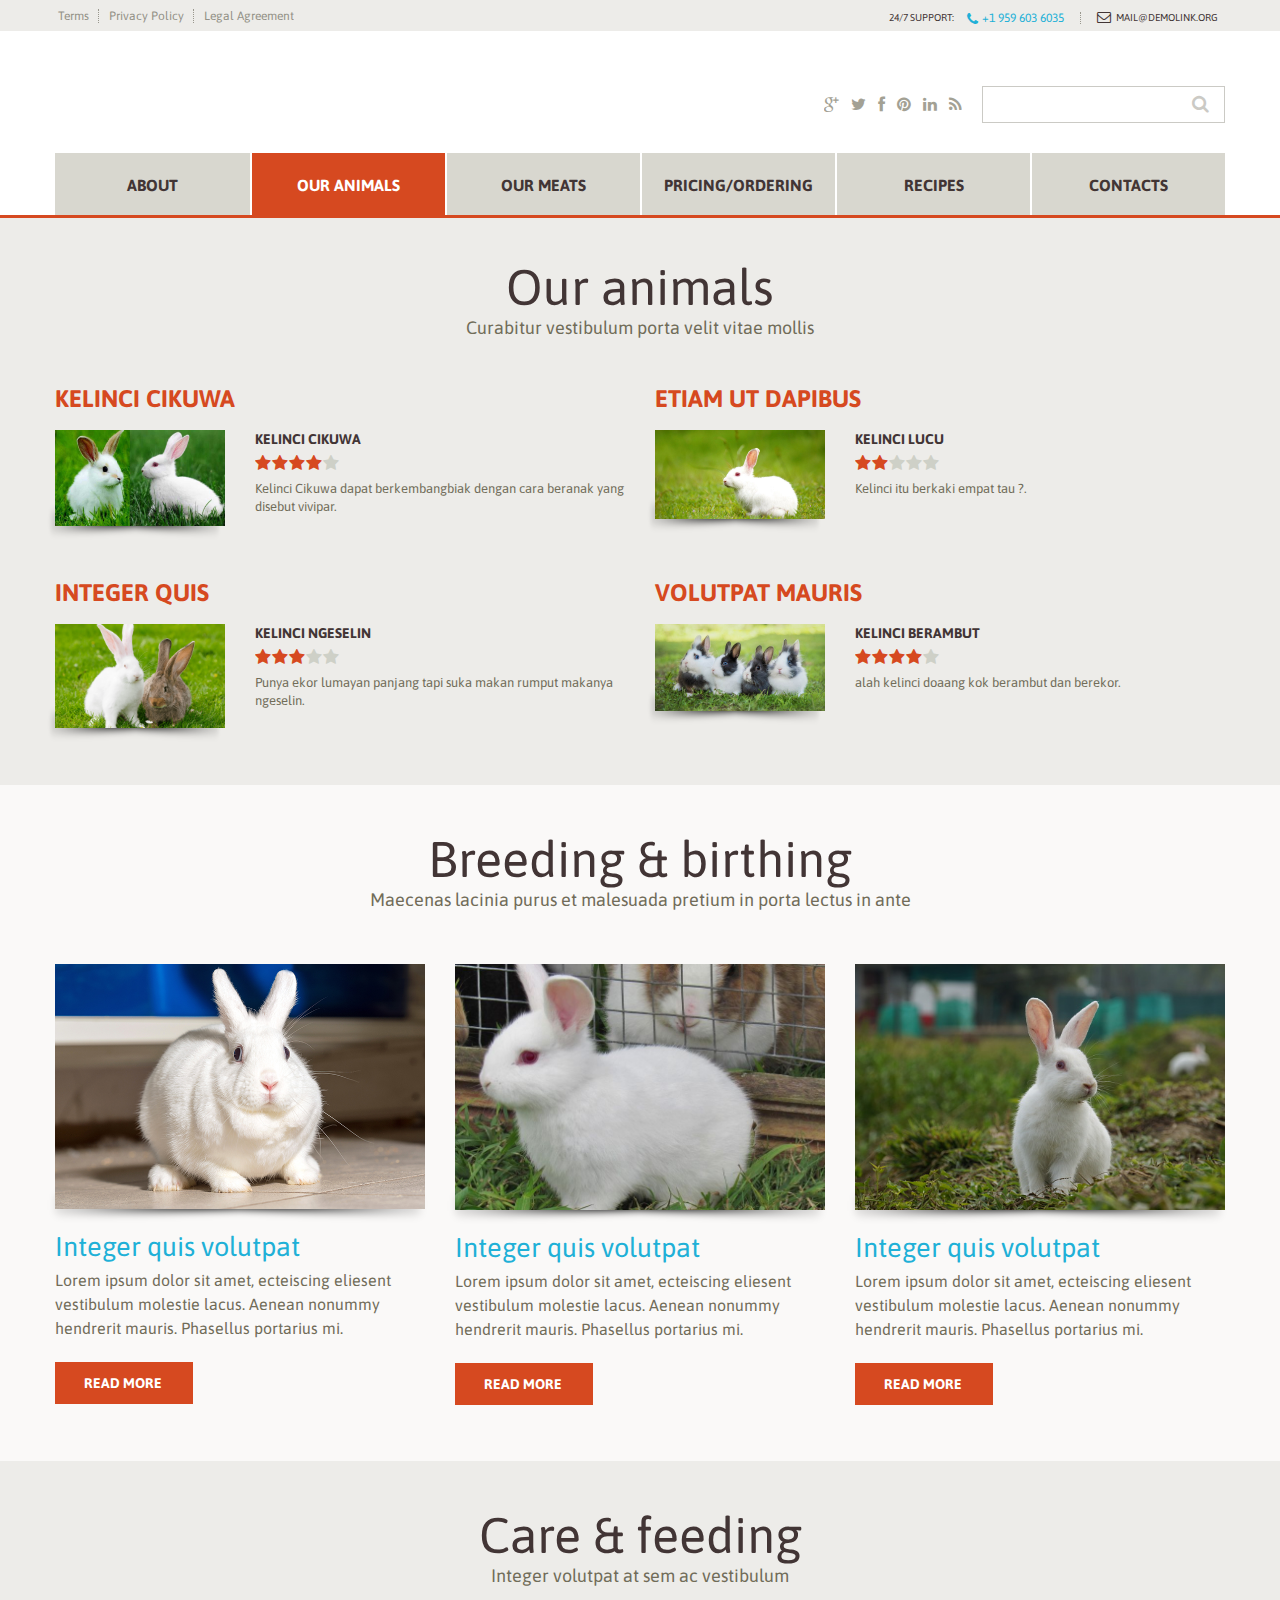
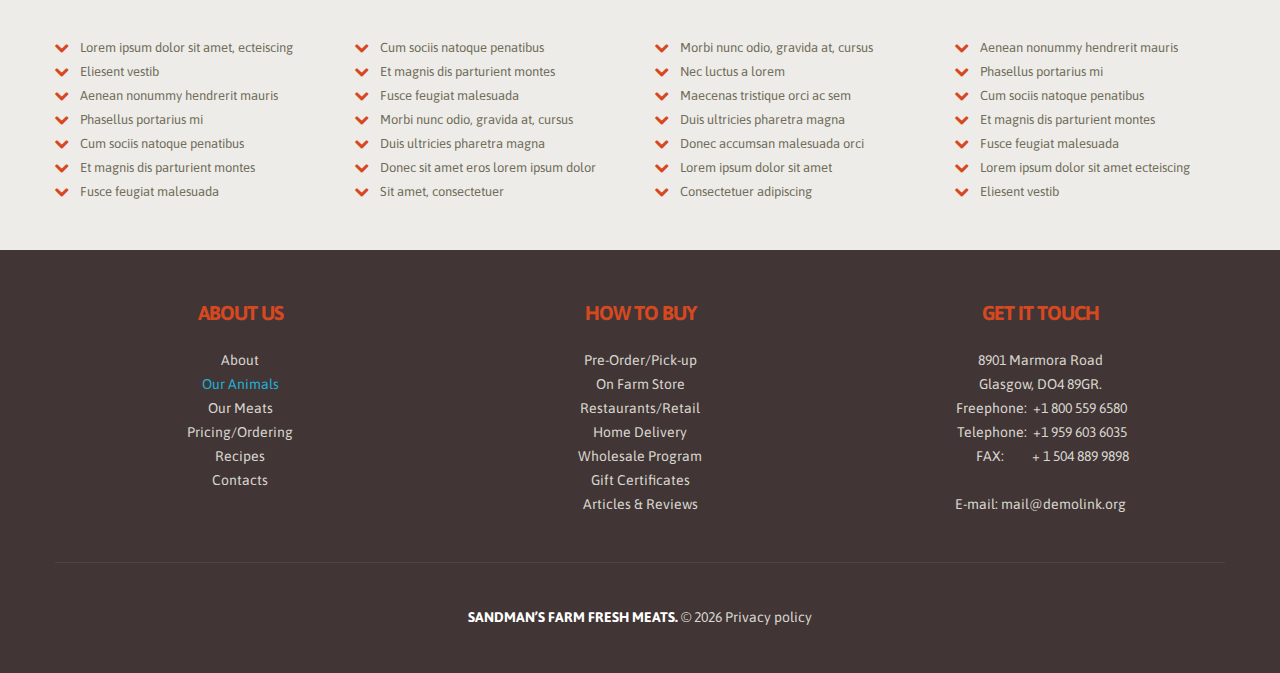
==== commit 8a5e18fe: "haha" ====
--- a/index-1.html
+++ b/index-1.html
@@ -133,16 +133,16 @@
 			</div>
 			<div class="row">
 				<div class="grid_6 m_30">
-					<h4>esque tristique </h4>
+					<h4>Kelinci Cikuwa</h4>
 					<div class="row">
 						<div class="grid_2">
 							<div class="img_box m_22">
-								<img class="full_width" src="images/page2_img1.jpg" alt="">
+								<img class="full_width" src="images/kelinciku.jpg" alt="">
 							</div>
 						</div>
 						<div class="grid_4">
 							<h4 class="simple m_07">
-								<a href="#">Quisque nulla Vestibulum</a>
+								<a href="#">Kelinci Cikuwa</a>
 							</h4>
 							<ul class="spar_list m_05">
 								<li><a class="linked" href="#"><span class="fa-star"></span></a></li>
@@ -152,7 +152,7 @@
 								<li><a href="#"><span class="fa-star"></span></a></li>
 							</ul>
 							<p>
-								Nam nec purus et nulla elementum dictum a placerat massa. Cras volutpat elit dui; a molestie neque facilisis lobortis. Sed adipiscing molestie porta. Quisque in mauris vel libero ultricies accumsan vulputate ac ut est! Morbi et quam porta, commodo turpis eget, auctor tellus.
+								Kelinci Cikuwa dapat berkembangbiak dengan cara beranak yang disebut vivipar.
 							</p>
 						</div>
 					</div>
@@ -162,12 +162,12 @@
 					<div class="row">
 						<div class="grid_2">
 							<div class="img_box m_22">
-								<img class="full_width" src="images/page2_img2.jpg" alt="">
+								<img class="full_width" src="images/kelinciloh.jpg" alt="">
 							</div>
 						</div>
 						<div class="grid_4">
 							<h4 class="simple m_07">
-								<a href="#">condimentum leo Susp</a>
+								<a href="#">kelinci Lucu</a>
 							</h4>
 							<ul class="spar_list m_05">
 								<li><a class="linked" href="#"><span class="fa-star"></span></a></li>
@@ -177,7 +177,7 @@
 								<li><a href="#"><span class="fa-star"></span></a></li>
 							</ul>
 							<p>
-								Nam nec purus et nulla elementum dictum a placerat massa. Cras volutpat elit dui; a molestie neque facilisis lobortis. Sed adipiscing molestie porta. Quisque in mauris vel libero ultricies accumsan vulputate ac ut est! Morbi et quam porta, commodo turpis eget, auctor tellus.
+								Kelinci itu berkaki empat tau ?.
 							</p>
 						</div>
 					</div>
@@ -189,12 +189,12 @@
 					<div class="row">
 						<div class="grid_2">
 							<div class="img_box m_22">
-								<img class="full_width" src="images/page2_img3.jpg" alt="">
+								<img class="full_width" src="images/kelincihu.webp" alt="">
 							</div>
 						</div>
 						<div class="grid_4">
 							<h4 class="simple m_07">
-								<a href="#">Pellentesque tristique </a>
+								<a href="#">kelinci ngeselin </a>
 							</h4>
 							<ul class="spar_list m_05">
 								<li><a class="linked" href="#"><span class="fa-star"></span></a></li>
@@ -204,7 +204,7 @@
 								<li><a href="#"><span class="fa-star"></span></a></li>
 							</ul>
 							<p>
-								Nam nec purus et nulla elementum dictum a placerat massa. Cras volutpat elit dui; a molestie neque facilisis lobortis. Sed adipiscing molestie porta. Quisque in mauris vel libero ultricies accumsan vulputate ac ut est! Morbi et quam porta, commodo turpis eget, auctor tellus.
+								Punya ekor lumayan panjang tapi suka makan rumput makanya ngeselin.
 							</p>
 						</div>
 					</div>
@@ -214,12 +214,12 @@
 					<div class="row">
 						<div class="grid_2">
 							<div class="img_box m_22">
-								<img class="full_width" src="images/page2_img4.jpg" alt="">
+								<img class="full_width" src="images/kelincihe.jpg" alt="">
 							</div>
 						</div>
 						<div class="grid_4">
 							<h4 class="simple m_07">
-								<a href="#">condimentum leouspen</a>
+								<a href="#">Kelinci berambut</a>
 							</h4>
 							<ul class="spar_list m_05">
 								<li><a class="linked" href="#"><span class="fa-star"></span></a></li>
@@ -229,7 +229,7 @@
 								<li><a href="#"><span class="fa-star"></span></a></li>
 							</ul>
 							<p>
-								Nam nec purus et nulla elementum dictum a placerat massa. Cras volutpat elit dui; a molestie neque facilisis lobortis. Sed adipiscing molestie porta. Quisque in mauris vel libero ultricies accumsan vulputate ac ut est! Morbi et quam porta, commodo turpis eget, auctor tellus.
+								alah kelinci doaang kok berambut dan berekor.
 							</p>
 						</div>
 					</div>
@@ -251,7 +251,7 @@
 				<div class="row">
 					<div class="grid_4 m_50">
 						<div class="img_box m_22">
-							<img class="full_width" src="images/page2_img5.jpg" alt="">
+							<img class="full_width" src="images/kelinciwe.jpg" alt="">
 						</div>
 						<h4 class="fiture_title">Integer quis volutpat</h4>
 						<p class="p2">
@@ -261,7 +261,7 @@
 					</div>
 					<div class="grid_4 m_50">
 						<div class="img_box m_22">
-							<img class="full_width" src="images/page2_img6.jpg" alt="">
+							<img class="full_width" src="images/kelinciwa.jpg" alt="">
 						</div>
 						<h4 class="fiture_title">Integer quis volutpat</h4>
 						<p class="p2">
@@ -271,7 +271,7 @@
 					</div>
 					<div class="grid_4 m_50">
 						<div class="img_box m_22">
-							<img class="full_width" src="images/page2_img7.jpg" alt="">
+							<img class="full_width" src="images/kelinciwo.jpg" alt="">
 						</div>
 						<h4 class="fiture_title">Integer quis volutpat</h4>
 						<p class="p2">
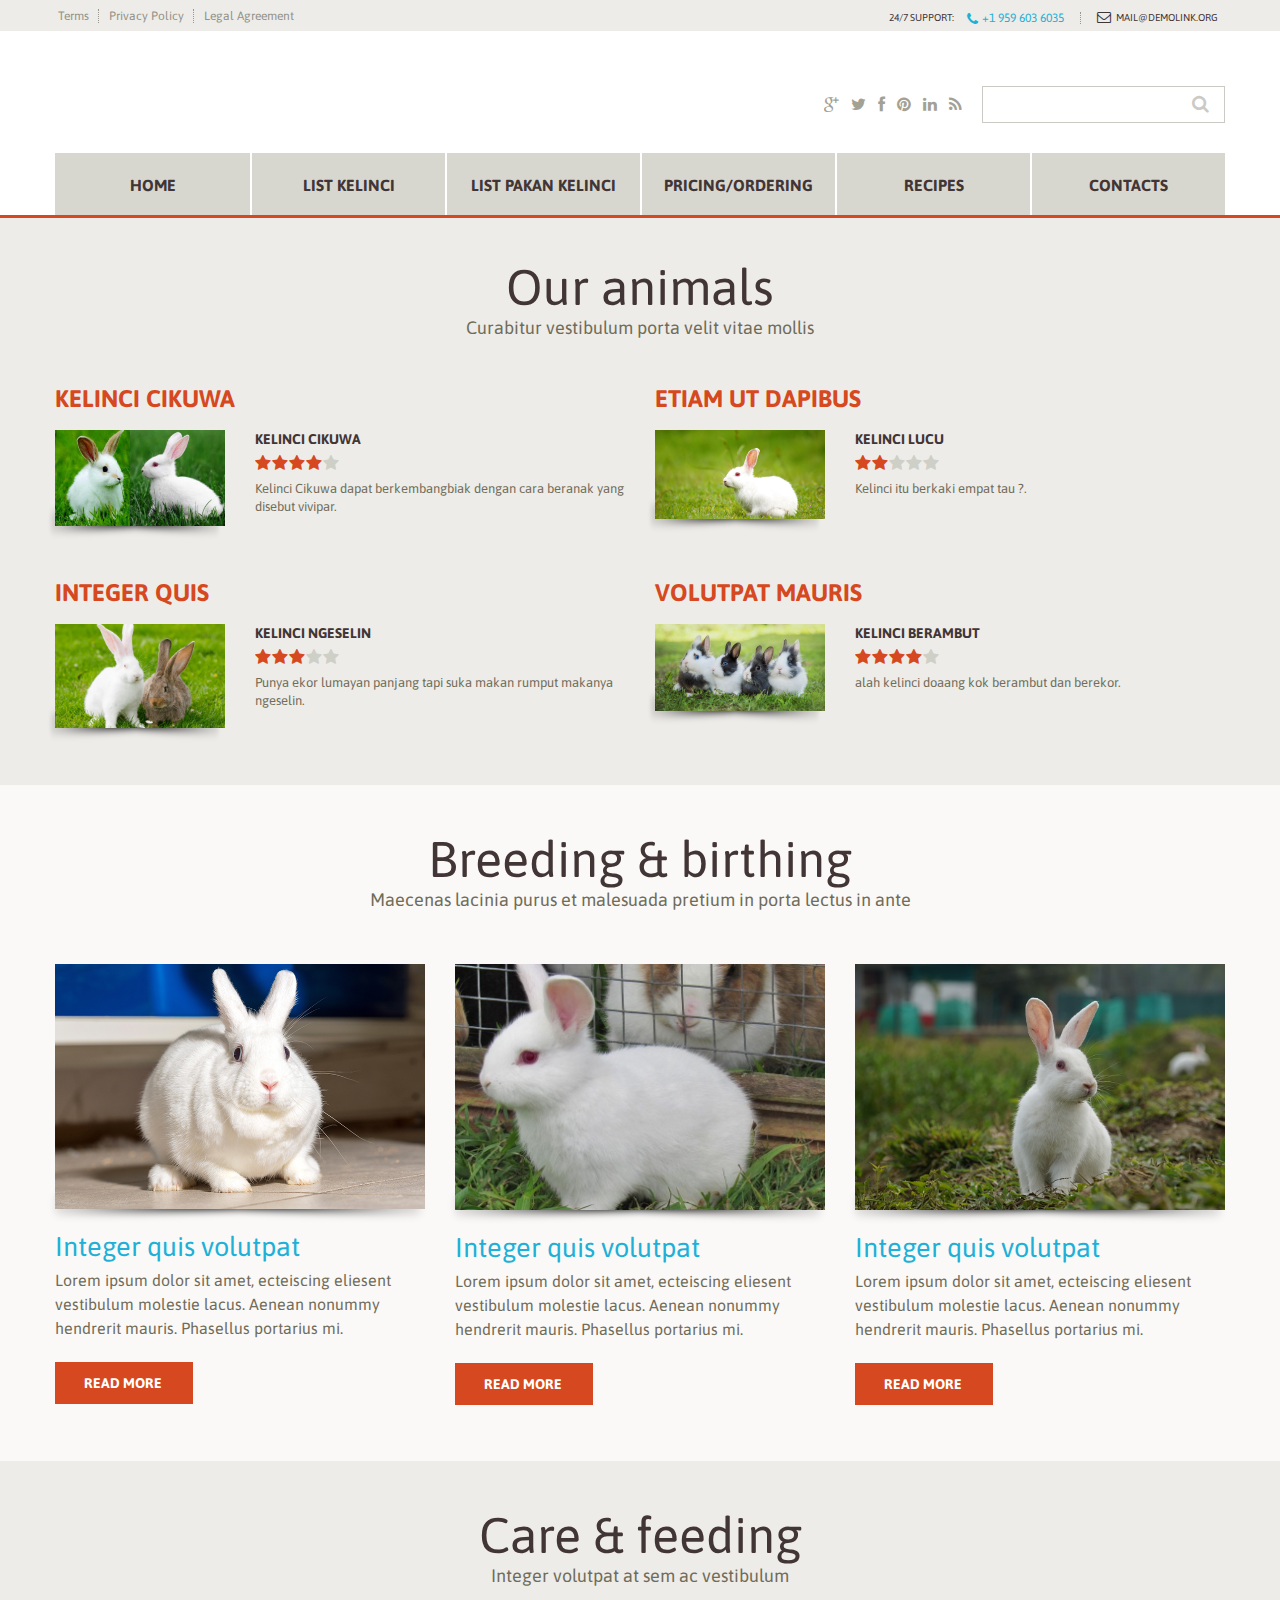
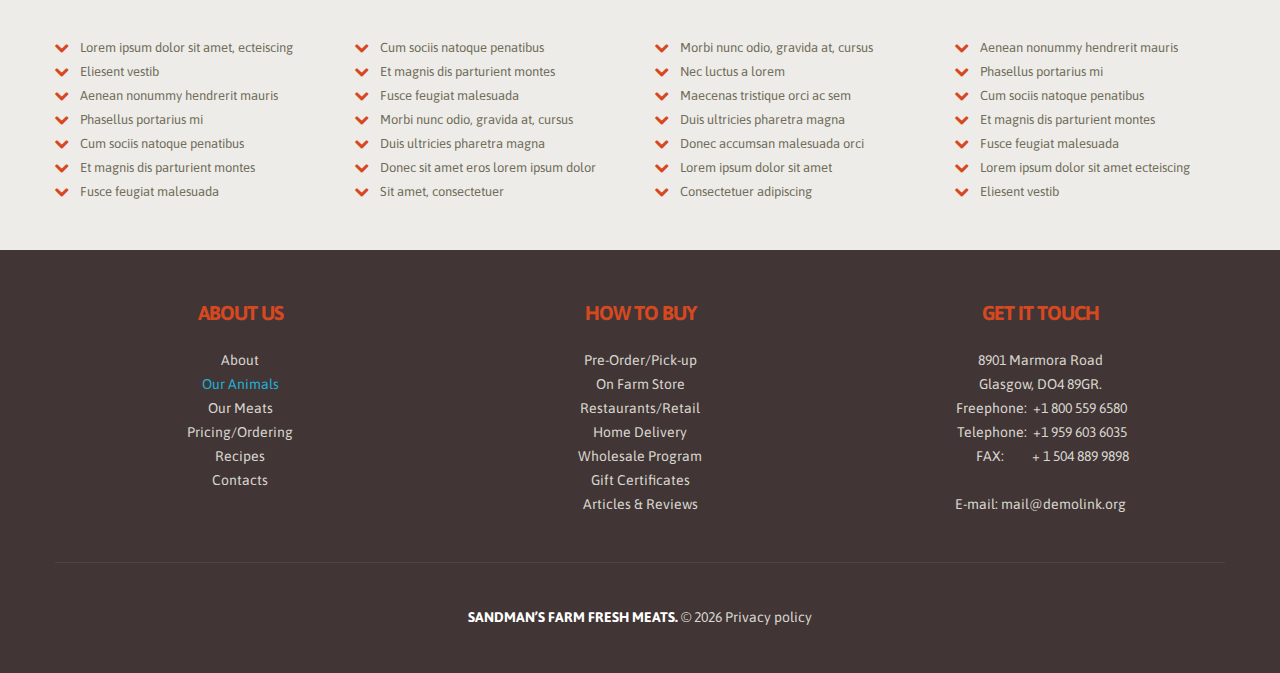
==== commit 2cbc39a8: "Update index-1.html" ====
--- a/index-1.html
+++ b/index-1.html
@@ -1,415 +1,476 @@
 <!DOCTYPE html>
 <html lang="en">
-<head>
-	<title>Our Animals</title>
-	<meta charset="utf-8">
-	<meta name = "format-detection" content = "telephone=no">
-	<link rel="icon" href="images/favicon.ico" type="image/x-icon">
-	
-	<link href='//fonts.googleapis.com/css?family=Asap:400,700,400italic,700italic' rel='stylesheet' type='text/css'>
-
-	<link rel="stylesheet" href="css/style.css">
-	
-	<script src="js/jquery.js"></script>
-	<script src="js/jquery-migrate-1.1.1.js"></script>
-	<script src="js/jquery.easing.1.3.js"></script>
-	<script src="js/superfish.js"></script>
-	<script src="js/jquery.mobilemenu.js"></script>
-
-	<script src="js/jquery.ui.totop.js"></script>
-
-	<script src="js/script.js"></script>
-
-	<!--[if (gt IE 9)|!(IE)]><!-->
-		<script src="js/jquery.mobile.customized.min.js"></script>
-	<!--<![endif]-->
-	<!--[if lt IE 8]>
-		<div style=' clear: both; text-align:center; position: relative;'>
-			<a href="http://windows.microsoft.com/en-US/internet-explorer/products/ie/home?ocid=ie6_countdown_bannercode">
-				<img src="http://storage.ie6countdown.com/assets/100/images/banners/warning_bar_0000_us.jpg" border="0" height="42" width="820" alt="You are using an outdated browser. For a faster, safer browsing experience, upgrade for free today.">
-			</a>
-		</div>
-	<![endif]-->
-	<!--[if lt IE 9]>
-		<script src="js/html5shiv.js"></script>
-		<link rel="stylesheet" media="screen" href="css/ie.css">
-	<![endif]-->
-</head>
-<body id="index2">
-	<!--======================== header ============================-->
-	<header>
-		<div class="header_top_box">
-			<div class="container">
-				<div class="row">
-					<div class="grid_12">
-						<ul class="top_box_list1">
-							<li><a href="#">Terms</a></li>
-							<li><a href="#">Privacy Policy</a></li>
-							<li><a href="#">Legal Agreement</a></li>
-						</ul>
-						
-						<ul class="top_box_list2">
-							<li>
-								24/7 Support:
-								<h6>+1 959 603 6035</h6>
-							</li>
-							<li class="mail"><a href="#">mail@demolink.org</a></li>
-						</ul>
-					
-					</div>
-				</div>
-			</div>
-		</div>
-		<div class="nav_border">
-			<div class="container">
-				<div class="row">
-					<div class="grid_12">
-						<!--======================== logo ============================-->
-						<h1>
-							<a href="index.html"><img src="images/logo.png" alt=""></a>
-						</h1>
-						<form id="search" action="search.php" method="GET" accept-charset="utf-8" class="search_form">
-		                      <input type="text" name="s">
-		                      <a onclick="document.getElementById('search').submit()" href="#">
-		                      	<span class="fa-search"></span>
-		                      </a>
-		                </form>
-		                
-		                <ul class="header_soclist">
-		                	<li><a href="#"><span class="fa-google-plus"></span></a></li>
-		                	<li><a href="#"><span class="fa-twitter"></span></a></li>
-		                	<li><a href="#"><span class="fa-facebook"></span></a></li>
-		                	<li><a href="#"><span class="fa-pinterest"></span></a></li>
-		                	<li><a href="#"><span class="fa-linkedin"></span></a></li>
-		                	<li><a href="#"><span class="fa-rss"></span></a></li>
-		                </ul>
-		                
-					</div>
-				</div>
-			</div>
-			<div class="container">
-				<div class="row">
-					<div class="grid_12">
-						<!--======================== menu ============================-->
-						<nav>
-							<ul class="sf-menu clearfix">
-								<li><a href="index.html">About</a>
-									<ul>
-										<li><a href="#">Vestibulum iaculis</a></li>
-										<li><a href="#">Fusce euismod conuat</a>
-											<ul>
-												<li><a href="#">Pellentesque sed</a></li>
-												<li><a href="#">Aliquam congue ferm</a></li>
-												<li><a href="#">Mauris accum</a></li>
-											</ul>
-										</li>
-										<li><a href="#">Pellentesque</a></li>
-									</ul>
-								</li>
-								<li class="current"><a href="index-1.html">Our Animals</a></li>
-								<li><a href="index-2.html">Our Meats</a></li>
-								<li><a href="index-3.html">Pricing/Ordering</a></li>
-								<li><a href="index-4.html">Recipes</a></li>
-								<li><a href="index-5.html">Contacts</a></li>
-							</ul>
-						</nav>
-					</div>
-				</div>
-			</div>
-		</div>
-	</header>
-	<!--======================== content ===========================-->
-	<div id="content">
-		<div class="container">
-			<div class="row">
-				<div class="grid_12">
-					<div class="central_box m_45">
-						<h4>Our animals</h4>
-						<h6>
-							Curabitur vestibulum porta velit vitae mollis
-						</h6>
-					</div>
-				</div>
-			</div>
-			<div class="row">
-				<div class="grid_6 m_30">
-					<h4>Kelinci Cikuwa</h4>
-					<div class="row">
-						<div class="grid_2">
-							<div class="img_box m_22">
-								<img class="full_width" src="images/kelinciku.jpg" alt="">
-							</div>
-						</div>
-						<div class="grid_4">
-							<h4 class="simple m_07">
-								<a href="#">Kelinci Cikuwa</a>
-							</h4>
-							<ul class="spar_list m_05">
-								<li><a class="linked" href="#"><span class="fa-star"></span></a></li>
-								<li><a class="linked" href="#"><span class="fa-star"></span></a></li>
-								<li><a class="linked" href="#"><span class="fa-star"></span></a></li>
-								<li><a class="linked" href="#"><span class="fa-star"></span></a></li>
-								<li><a href="#"><span class="fa-star"></span></a></li>
-							</ul>
-							<p>
-								Kelinci Cikuwa dapat berkembangbiak dengan cara beranak yang disebut vivipar.
-							</p>
-						</div>
-					</div>
-				</div>
-				<div class="grid_6 m_30">
-					<h4>Etiam ut dapibus </h4>
-					<div class="row">
-						<div class="grid_2">
-							<div class="img_box m_22">
-								<img class="full_width" src="images/kelinciloh.jpg" alt="">
-							</div>
-						</div>
-						<div class="grid_4">
-							<h4 class="simple m_07">
-								<a href="#">kelinci Lucu</a>
-							</h4>
-							<ul class="spar_list m_05">
-								<li><a class="linked" href="#"><span class="fa-star"></span></a></li>
-								<li><a class="linked" href="#"><span class="fa-star"></span></a></li>
-								<li><a href="#"><span class="fa-star"></span></a></li>
-								<li><a href="#"><span class="fa-star"></span></a></li>
-								<li><a href="#"><span class="fa-star"></span></a></li>
-							</ul>
-							<p>
-								Kelinci itu berkaki empat tau ?.
-							</p>
-						</div>
-					</div>
-				</div>
-			</div>
-			<div class="row">
-				<div class="grid_6 m_35">
-					<h4>Integer quis</h4>
-					<div class="row">
-						<div class="grid_2">
-							<div class="img_box m_22">
-								<img class="full_width" src="images/kelincihu.webp" alt="">
-							</div>
-						</div>
-						<div class="grid_4">
-							<h4 class="simple m_07">
-								<a href="#">kelinci ngeselin </a>
-							</h4>
-							<ul class="spar_list m_05">
-								<li><a class="linked" href="#"><span class="fa-star"></span></a></li>
-								<li><a class="linked" href="#"><span class="fa-star"></span></a></li>
-								<li><a class="linked" href="#"><span class="fa-star"></span></a></li>
-								<li><a href="#"><span class="fa-star"></span></a></li>
-								<li><a href="#"><span class="fa-star"></span></a></li>
-							</ul>
-							<p>
-								Punya ekor lumayan panjang tapi suka makan rumput makanya ngeselin.
-							</p>
-						</div>
-					</div>
-				</div>
-				<div class="grid_6 m_35">
-					<h4>volutpat mauris</h4>
-					<div class="row">
-						<div class="grid_2">
-							<div class="img_box m_22">
-								<img class="full_width" src="images/kelincihe.jpg" alt="">
-							</div>
-						</div>
-						<div class="grid_4">
-							<h4 class="simple m_07">
-								<a href="#">Kelinci berambut</a>
-							</h4>
-							<ul class="spar_list m_05">
-								<li><a class="linked" href="#"><span class="fa-star"></span></a></li>
-								<li><a class="linked" href="#"><span class="fa-star"></span></a></li>
-								<li><a class="linked" href="#"><span class="fa-star"></span></a></li>
-								<li><a class="linked" href="#"><span class="fa-star"></span></a></li>
-								<li><a href="#"><span class="fa-star"></span></a></li>
-							</ul>
-							<p>
-								alah kelinci doaang kok berambut dan berekor.
-							</p>
-						</div>
-					</div>
-				</div>
-			</div>
-		</div>
-		<div class="box1 pb">
-			<div class="container">
-				<div class="row">
-					<div class="grid_12">
-						<div class="central_box m_53">
-							<h4>Breeding &amp; birthing</h4>
-							<h6>
-								Maecenas lacinia purus et malesuada pretium in porta lectus in ante
-							</h6>
-						</div>
-					</div>
-				</div>
-				<div class="row">
-					<div class="grid_4 m_50">
-						<div class="img_box m_22">
-							<img class="full_width" src="images/kelinciwe.jpg" alt="">
-						</div>
-						<h4 class="fiture_title">Integer quis volutpat</h4>
-						<p class="p2">
-							Lorem ipsum dolor sit amet, ecteiscing eliesent vestibulum molestie lacus. Aenean nonummy hendrerit mauris. Phasellus portarius mi.
-						</p>
-						<a href="#" class="fiture_btn">read more</a>
-					</div>
-					<div class="grid_4 m_50">
-						<div class="img_box m_22">
-							<img class="full_width" src="images/kelinciwa.jpg" alt="">
-						</div>
-						<h4 class="fiture_title">Integer quis volutpat</h4>
-						<p class="p2">
-							Lorem ipsum dolor sit amet, ecteiscing eliesent vestibulum molestie lacus. Aenean nonummy hendrerit mauris. Phasellus portarius mi.
-						</p>
-						<a href="#" class="fiture_btn">read more</a>
-					</div>
-					<div class="grid_4 m_50">
-						<div class="img_box m_22">
-							<img class="full_width" src="images/kelinciwo.jpg" alt="">
-						</div>
-						<h4 class="fiture_title">Integer quis volutpat</h4>
-						<p class="p2">
-							Lorem ipsum dolor sit amet, ecteiscing eliesent vestibulum molestie lacus. Aenean nonummy hendrerit mauris. Phasellus portarius mi.
-						</p>
-						<a href="#" class="fiture_btn">read more</a>
-					</div>
-				</div>
-			</div>
-		</div>
-		<div class="container">
-			<div class="row">
-				<div class="grid_12">
-					<div class="central_box m_53">
-						<h4>Care &amp; feeding</h4>
-						<h6>
-							Integer volutpat at sem ac vestibulum
-						</h6>
-					</div>
-				</div>
-			</div>
-			<div class="row">
-				<div class="grid_3 m_50">
-					<ul class="list">
-						<li><a href="#">Lorem ipsum dolor sit amet, ecteiscing </a></li>
-						<li><a href="#">Eliesent vestib</a></li>
-						<li><a href="#">Aenean nonummy hendrerit mauris</a></li>
-						<li><a href="#">Phasellus portarius mi</a></li>
-						<li><a href="#">Cum sociis natoque penatibus </a></li>
-						<li><a href="#">Et magnis dis parturient montes</a></li>
-						<li><a href="#">Fusce feugiat malesuada </a></li>
-					</ul>
-				</div>
-				<div class="grid_3 m_50">
-					<ul class="list">
-						<li><a href="#">Cum sociis natoque penatibus </a></li>
-						<li><a href="#">Et magnis dis parturient montes</a></li>
-						<li><a href="#">Fusce feugiat malesuada </a></li>
-						<li><a href="#">Morbi nunc odio, gravida at, cursus </a></li>
-						<li><a href="#">Duis ultricies pharetra magna</a></li>
-						<li><a href="#">Donec sit amet eros lorem ipsum dolor </a></li>
-						<li><a href="#">Sit amet, consectetuer </a></li>
-					</ul>
-				</div>
-				<div class="grid_3 m_50">
-					<ul class="list">
-						<li><a href="#">Morbi nunc odio, gravida at, cursus</a></li>
-						<li><a href="#">Nec luctus a lorem</a></li>
-						<li><a href="#">Maecenas tristique orci ac sem</a></li>
-						<li><a href="#">Duis ultricies pharetra magna</a></li>
-						<li><a href="#">Donec accumsan malesuada orci</a></li>
-						<li><a href="#">Lorem ipsum dolor sit amet</a></li>
-						<li><a href="#">Consectetuer adipiscing </a></li>
-					</ul>
-				</div>
-				<div class="grid_3 m_50">
-					<ul class="list">
-						<li><a href="#">Aenean nonummy hendrerit mauris</a></li>
-						<li><a href="#">Phasellus portarius mi</a></li>
-						<li><a href="#">Cum sociis natoque penatibus </a></li>
-						<li><a href="#">Et magnis dis parturient montes</a></li>
-						<li><a href="#">Fusce feugiat malesuada </a></li>
-						<li><a href="#">Lorem ipsum dolor sit amet ecteiscing </a></li>
-						<li><a href="#">Eliesent vestib</a></li>
-					</ul>
-				</div>
-			</div>
-		</div>
-	</div>
-	<!--======================== footer ============================-->
-	<footer>
-		<div class="container">
-			
-			<div class="row">
-				<div class="grid_4 m_22">
-					<div class="central_box">
-						<h4>About us</h4>
-						<ul class="footer_menu">
-							<li>
-								<a href="#">About</a>
-							</li>
-							<li  class="current">
-								<a href="#">Our Animals</a>
-							</li>
-							<li>
-								<a href="#">Our Meats</a>
-							</li>
-							<li>
-								<a href="#">Pricing/Ordering</a>
-							</li>
-							<li>
-								<a href="#">Recipes</a>
-							</li>
-							<li>
-								<a href="#">Contacts</a>
-							</li>
-						</ul>
-					</div>
-				</div>
-				<div class="grid_4 m_22">
-					<div class="central_box">
-						<h4>How to Buy</h4>
-					
-						<ul class="footer_list">
-							<li><a href="#">Pre-Order/Pick-up</a></li>
-							<li><a href="#">On Farm Store</a></li>
-							<li><a href="#">Restaurants/Retail</a></li>
-							<li><a href="#">Home Delivery</a></li>
-							<li><a href="#">Wholesale Program</a></li>
-							<li><a href="#">Gift Certificates</a></li>
-							<li><a href="#">Articles &amp; Reviews</a></li>
-						</ul>
-					</div>
-				</div>
-				<div class="grid_4 m_22">
-					<div class="central_box">
-						<h4>Get it touch</h4>
-						<ul class="footer_list">
-							<li>8901 Marmora Road</li>
-							<li>Glasgow, DO4 89GR.</li>
-							<li><span>Freephone:</span>  +1 800 559 6580</li>
-							<li><span>Telephone:</span>   +1 959 603 6035</li>
-							<li><span>FAX:</span>            + 1 504 889 9898</li>
-						</ul>
-						<ul class="footer_list">
-							<li>
-								E-mail: <a href="#">mail@demolink.org</a>
-							</li>
-						</ul>
-					</div>
-				</div>
-			</div>
-			<div class="row">
-				<div class="grid_12">
-					<div class="copyright"><span class="site_name">Sandman’s Farm Fresh Meats.</span> &copy; <span id="copyright-year"></span> <a href="index-6.html">Privacy policy</a></div>
-				</div>
-			</div>
-		</div>
-	</footer>
-</body>
-</html>+  <head>
+    <title>Our Animals</title>
+    <meta charset="utf-8" />
+    <meta name="format-detection" content="telephone=no" />
+    <link rel="icon" href="images/favicon.ico" type="image/x-icon" />
+
+    <link
+      href="//fonts.googleapis.com/css?family=Asap:400,700,400italic,700italic"
+      rel="stylesheet"
+      type="text/css"
+    />
+
+    <link rel="stylesheet" href="css/style.css" />
+
+    <script src="js/jquery.js"></script>
+    <script src="js/jquery-migrate-1.1.1.js"></script>
+    <script src="js/jquery.easing.1.3.js"></script>
+    <script src="js/superfish.js"></script>
+    <script src="js/jquery.mobilemenu.js"></script>
+
+    <script src="js/jquery.ui.totop.js"></script>
+
+    <script src="js/script.js"></script>
+
+    <!--[if (gt IE 9)|!(IE)]><!-->
+    <script src="js/jquery.mobile.customized.min.js"></script>
+    <!--<![endif]-->
+    <!--[if lt IE 8]>
+      <div style="clear: both; text-align: center; position: relative">
+        <a
+          href="http://windows.microsoft.com/en-US/internet-explorer/products/ie/home?ocid=ie6_countdown_bannercode"
+        >
+          <img
+            src="http://storage.ie6countdown.com/assets/100/images/banners/warning_bar_0000_us.jpg"
+            border="0"
+            height="42"
+            width="820"
+            alt="You are using an outdated browser. For a faster, safer browsing experience, upgrade for free today."
+          />
+        </a>
+      </div>
+    <![endif]-->
+    <!--[if lt IE 9]>
+      <script src="js/html5shiv.js"></script>
+      <link rel="stylesheet" media="screen" href="css/ie.css" />
+    <![endif]-->
+  </head>
+  <body id="index2">
+    <!--======================== header ============================-->
+    <header>
+      <div class="header_top_box">
+        <div class="container">
+          <div class="row">
+            <div class="grid_12">
+              <ul class="top_box_list1">
+                <li><a href="#">Terms</a></li>
+                <li><a href="#">Privacy Policy</a></li>
+                <li><a href="#">Legal Agreement</a></li>
+              </ul>
+
+              <ul class="top_box_list2">
+                <li>
+                  24/7 Support:
+                  <h6>+1 959 603 6035</h6>
+                </li>
+                <li class="mail"><a href="#">mail@demolink.org</a></li>
+              </ul>
+            </div>
+          </div>
+        </div>
+      </div>
+      <div class="nav_border">
+        <div class="container">
+          <div class="row">
+            <div class="grid_12">
+              <!--======================== logo ============================-->
+              <h1>
+                <a href="index.html"><img src="images/logo.png" alt="" /></a>
+              </h1>
+              <form
+                id="search"
+                action="search.php"
+                method="GET"
+                accept-charset="utf-8"
+                class="search_form"
+              >
+                <input type="text" name="s" />
+                <a
+                  onclick="document.getElementById('search').submit()"
+                  href="#"
+                >
+                  <span class="fa-search"></span>
+                </a>
+              </form>
+
+              <ul class="header_soclist">
+                <li>
+                  <a href="#"><span class="fa-google-plus"></span></a>
+                </li>
+                <li>
+                  <a href="#"><span class="fa-twitter"></span></a>
+                </li>
+                <li>
+                  <a href="#"><span class="fa-facebook"></span></a>
+                </li>
+                <li>
+                  <a href="#"><span class="fa-pinterest"></span></a>
+                </li>
+                <li>
+                  <a href="#"><span class="fa-linkedin"></span></a>
+                </li>
+                <li>
+                  <a href="#"><span class="fa-rss"></span></a>
+                </li>
+              </ul>
+            </div>
+          </div>
+        </div>
+        <div class="container">
+          <div class="row">
+            <div class="grid_12">
+              <!--======================== menu ============================-->
+              <nav>
+                <ul class="sf-menu clearfix">
+                  <li><a href="index.html">Home</a></li>
+                  <li><a href="index-1.html">List Kelinci</a></li>
+                  <li><a href="index-2.html">List Pakan Kelinci</a></li>
+                  <li><a href="index-3.html">Pricing/Ordering</a></li>
+                  <li><a href="index-4.html">Recipes</a></li>
+                  <li><a href="index-5.html">Contacts</a></li>
+                </ul>
+              </nav>
+            </div>
+          </div>
+        </div>
+      </div>
+    </header>
+    <!--======================== content ===========================-->
+    <div id="content">
+      <div class="container">
+        <div class="row">
+          <div class="grid_12">
+            <div class="central_box m_45">
+              <h4>Our animals</h4>
+              <h6>Curabitur vestibulum porta velit vitae mollis</h6>
+            </div>
+          </div>
+        </div>
+        <div class="row">
+          <div class="grid_6 m_30">
+            <h4>Kelinci Cikuwa</h4>
+            <div class="row">
+              <div class="grid_2">
+                <div class="img_box m_22">
+                  <img class="full_width" src="images/kelinciku.jpg" alt="" />
+                </div>
+              </div>
+              <div class="grid_4">
+                <h4 class="simple m_07">
+                  <a href="#">Kelinci Cikuwa</a>
+                </h4>
+                <ul class="spar_list m_05">
+                  <li>
+                    <a class="linked" href="#"><span class="fa-star"></span></a>
+                  </li>
+                  <li>
+                    <a class="linked" href="#"><span class="fa-star"></span></a>
+                  </li>
+                  <li>
+                    <a class="linked" href="#"><span class="fa-star"></span></a>
+                  </li>
+                  <li>
+                    <a class="linked" href="#"><span class="fa-star"></span></a>
+                  </li>
+                  <li>
+                    <a href="#"><span class="fa-star"></span></a>
+                  </li>
+                </ul>
+                <p>
+                  Kelinci Cikuwa dapat berkembangbiak dengan cara beranak yang
+                  disebut vivipar.
+                </p>
+              </div>
+            </div>
+          </div>
+          <div class="grid_6 m_30">
+            <h4>Etiam ut dapibus</h4>
+            <div class="row">
+              <div class="grid_2">
+                <div class="img_box m_22">
+                  <img class="full_width" src="images/kelinciloh.jpg" alt="" />
+                </div>
+              </div>
+              <div class="grid_4">
+                <h4 class="simple m_07">
+                  <a href="#">kelinci Lucu</a>
+                </h4>
+                <ul class="spar_list m_05">
+                  <li>
+                    <a class="linked" href="#"><span class="fa-star"></span></a>
+                  </li>
+                  <li>
+                    <a class="linked" href="#"><span class="fa-star"></span></a>
+                  </li>
+                  <li>
+                    <a href="#"><span class="fa-star"></span></a>
+                  </li>
+                  <li>
+                    <a href="#"><span class="fa-star"></span></a>
+                  </li>
+                  <li>
+                    <a href="#"><span class="fa-star"></span></a>
+                  </li>
+                </ul>
+                <p>Kelinci itu berkaki empat tau ?.</p>
+              </div>
+            </div>
+          </div>
+        </div>
+        <div class="row">
+          <div class="grid_6 m_35">
+            <h4>Integer quis</h4>
+            <div class="row">
+              <div class="grid_2">
+                <div class="img_box m_22">
+                  <img class="full_width" src="images/kelincihu.webp" alt="" />
+                </div>
+              </div>
+              <div class="grid_4">
+                <h4 class="simple m_07">
+                  <a href="#">kelinci ngeselin </a>
+                </h4>
+                <ul class="spar_list m_05">
+                  <li>
+                    <a class="linked" href="#"><span class="fa-star"></span></a>
+                  </li>
+                  <li>
+                    <a class="linked" href="#"><span class="fa-star"></span></a>
+                  </li>
+                  <li>
+                    <a class="linked" href="#"><span class="fa-star"></span></a>
+                  </li>
+                  <li>
+                    <a href="#"><span class="fa-star"></span></a>
+                  </li>
+                  <li>
+                    <a href="#"><span class="fa-star"></span></a>
+                  </li>
+                </ul>
+                <p>
+                  Punya ekor lumayan panjang tapi suka makan rumput makanya
+                  ngeselin.
+                </p>
+              </div>
+            </div>
+          </div>
+          <div class="grid_6 m_35">
+            <h4>volutpat mauris</h4>
+            <div class="row">
+              <div class="grid_2">
+                <div class="img_box m_22">
+                  <img class="full_width" src="images/kelincihe.jpg" alt="" />
+                </div>
+              </div>
+              <div class="grid_4">
+                <h4 class="simple m_07">
+                  <a href="#">Kelinci berambut</a>
+                </h4>
+                <ul class="spar_list m_05">
+                  <li>
+                    <a class="linked" href="#"><span class="fa-star"></span></a>
+                  </li>
+                  <li>
+                    <a class="linked" href="#"><span class="fa-star"></span></a>
+                  </li>
+                  <li>
+                    <a class="linked" href="#"><span class="fa-star"></span></a>
+                  </li>
+                  <li>
+                    <a class="linked" href="#"><span class="fa-star"></span></a>
+                  </li>
+                  <li>
+                    <a href="#"><span class="fa-star"></span></a>
+                  </li>
+                </ul>
+                <p>alah kelinci doaang kok berambut dan berekor.</p>
+              </div>
+            </div>
+          </div>
+        </div>
+      </div>
+      <div class="box1 pb">
+        <div class="container">
+          <div class="row">
+            <div class="grid_12">
+              <div class="central_box m_53">
+                <h4>Breeding &amp; birthing</h4>
+                <h6>
+                  Maecenas lacinia purus et malesuada pretium in porta lectus in
+                  ante
+                </h6>
+              </div>
+            </div>
+          </div>
+          <div class="row">
+            <div class="grid_4 m_50">
+              <div class="img_box m_22">
+                <img class="full_width" src="images/kelinciwe.jpg" alt="" />
+              </div>
+              <h4 class="fiture_title">Integer quis volutpat</h4>
+              <p class="p2">
+                Lorem ipsum dolor sit amet, ecteiscing eliesent vestibulum
+                molestie lacus. Aenean nonummy hendrerit mauris. Phasellus
+                portarius mi.
+              </p>
+              <a href="#" class="fiture_btn">read more</a>
+            </div>
+            <div class="grid_4 m_50">
+              <div class="img_box m_22">
+                <img class="full_width" src="images/kelinciwa.jpg" alt="" />
+              </div>
+              <h4 class="fiture_title">Integer quis volutpat</h4>
+              <p class="p2">
+                Lorem ipsum dolor sit amet, ecteiscing eliesent vestibulum
+                molestie lacus. Aenean nonummy hendrerit mauris. Phasellus
+                portarius mi.
+              </p>
+              <a href="#" class="fiture_btn">read more</a>
+            </div>
+            <div class="grid_4 m_50">
+              <div class="img_box m_22">
+                <img class="full_width" src="images/kelinciwo.jpg" alt="" />
+              </div>
+              <h4 class="fiture_title">Integer quis volutpat</h4>
+              <p class="p2">
+                Lorem ipsum dolor sit amet, ecteiscing eliesent vestibulum
+                molestie lacus. Aenean nonummy hendrerit mauris. Phasellus
+                portarius mi.
+              </p>
+              <a href="#" class="fiture_btn">read more</a>
+            </div>
+          </div>
+        </div>
+      </div>
+      <div class="container">
+        <div class="row">
+          <div class="grid_12">
+            <div class="central_box m_53">
+              <h4>Care &amp; feeding</h4>
+              <h6>Integer volutpat at sem ac vestibulum</h6>
+            </div>
+          </div>
+        </div>
+        <div class="row">
+          <div class="grid_3 m_50">
+            <ul class="list">
+              <li><a href="#">Lorem ipsum dolor sit amet, ecteiscing </a></li>
+              <li><a href="#">Eliesent vestib</a></li>
+              <li><a href="#">Aenean nonummy hendrerit mauris</a></li>
+              <li><a href="#">Phasellus portarius mi</a></li>
+              <li><a href="#">Cum sociis natoque penatibus </a></li>
+              <li><a href="#">Et magnis dis parturient montes</a></li>
+              <li><a href="#">Fusce feugiat malesuada </a></li>
+            </ul>
+          </div>
+          <div class="grid_3 m_50">
+            <ul class="list">
+              <li><a href="#">Cum sociis natoque penatibus </a></li>
+              <li><a href="#">Et magnis dis parturient montes</a></li>
+              <li><a href="#">Fusce feugiat malesuada </a></li>
+              <li><a href="#">Morbi nunc odio, gravida at, cursus </a></li>
+              <li><a href="#">Duis ultricies pharetra magna</a></li>
+              <li><a href="#">Donec sit amet eros lorem ipsum dolor </a></li>
+              <li><a href="#">Sit amet, consectetuer </a></li>
+            </ul>
+          </div>
+          <div class="grid_3 m_50">
+            <ul class="list">
+              <li><a href="#">Morbi nunc odio, gravida at, cursus</a></li>
+              <li><a href="#">Nec luctus a lorem</a></li>
+              <li><a href="#">Maecenas tristique orci ac sem</a></li>
+              <li><a href="#">Duis ultricies pharetra magna</a></li>
+              <li><a href="#">Donec accumsan malesuada orci</a></li>
+              <li><a href="#">Lorem ipsum dolor sit amet</a></li>
+              <li><a href="#">Consectetuer adipiscing </a></li>
+            </ul>
+          </div>
+          <div class="grid_3 m_50">
+            <ul class="list">
+              <li><a href="#">Aenean nonummy hendrerit mauris</a></li>
+              <li><a href="#">Phasellus portarius mi</a></li>
+              <li><a href="#">Cum sociis natoque penatibus </a></li>
+              <li><a href="#">Et magnis dis parturient montes</a></li>
+              <li><a href="#">Fusce feugiat malesuada </a></li>
+              <li><a href="#">Lorem ipsum dolor sit amet ecteiscing </a></li>
+              <li><a href="#">Eliesent vestib</a></li>
+            </ul>
+          </div>
+        </div>
+      </div>
+    </div>
+    <!--======================== footer ============================-->
+    <footer>
+      <div class="container">
+        <div class="row">
+          <div class="grid_4 m_22">
+            <div class="central_box">
+              <h4>About us</h4>
+              <ul class="footer_menu">
+                <li>
+                  <a href="#">About</a>
+                </li>
+                <li class="current">
+                  <a href="#">Our Animals</a>
+                </li>
+                <li>
+                  <a href="#">Our Meats</a>
+                </li>
+                <li>
+                  <a href="#">Pricing/Ordering</a>
+                </li>
+                <li>
+                  <a href="#">Recipes</a>
+                </li>
+                <li>
+                  <a href="#">Contacts</a>
+                </li>
+              </ul>
+            </div>
+          </div>
+          <div class="grid_4 m_22">
+            <div class="central_box">
+              <h4>How to Buy</h4>
+
+              <ul class="footer_list">
+                <li><a href="#">Pre-Order/Pick-up</a></li>
+                <li><a href="#">On Farm Store</a></li>
+                <li><a href="#">Restaurants/Retail</a></li>
+                <li><a href="#">Home Delivery</a></li>
+                <li><a href="#">Wholesale Program</a></li>
+                <li><a href="#">Gift Certificates</a></li>
+                <li><a href="#">Articles &amp; Reviews</a></li>
+              </ul>
+            </div>
+          </div>
+          <div class="grid_4 m_22">
+            <div class="central_box">
+              <h4>Get it touch</h4>
+              <ul class="footer_list">
+                <li>8901 Marmora Road</li>
+                <li>Glasgow, DO4 89GR.</li>
+                <li><span>Freephone:</span> +1 800 559 6580</li>
+                <li><span>Telephone:</span> +1 959 603 6035</li>
+                <li><span>FAX:</span> + 1 504 889 9898</li>
+              </ul>
+              <ul class="footer_list">
+                <li>E-mail: <a href="#">mail@demolink.org</a></li>
+              </ul>
+            </div>
+          </div>
+        </div>
+        <div class="row">
+          <div class="grid_12">
+            <div class="copyright">
+              <span class="site_name">Sandman’s Farm Fresh Meats.</span> &copy;
+              <span id="copyright-year"></span>
+              <a href="index-6.html">Privacy policy</a>
+            </div>
+          </div>
+        </div>
+      </div>
+    </footer>
+  </body>
+</html>
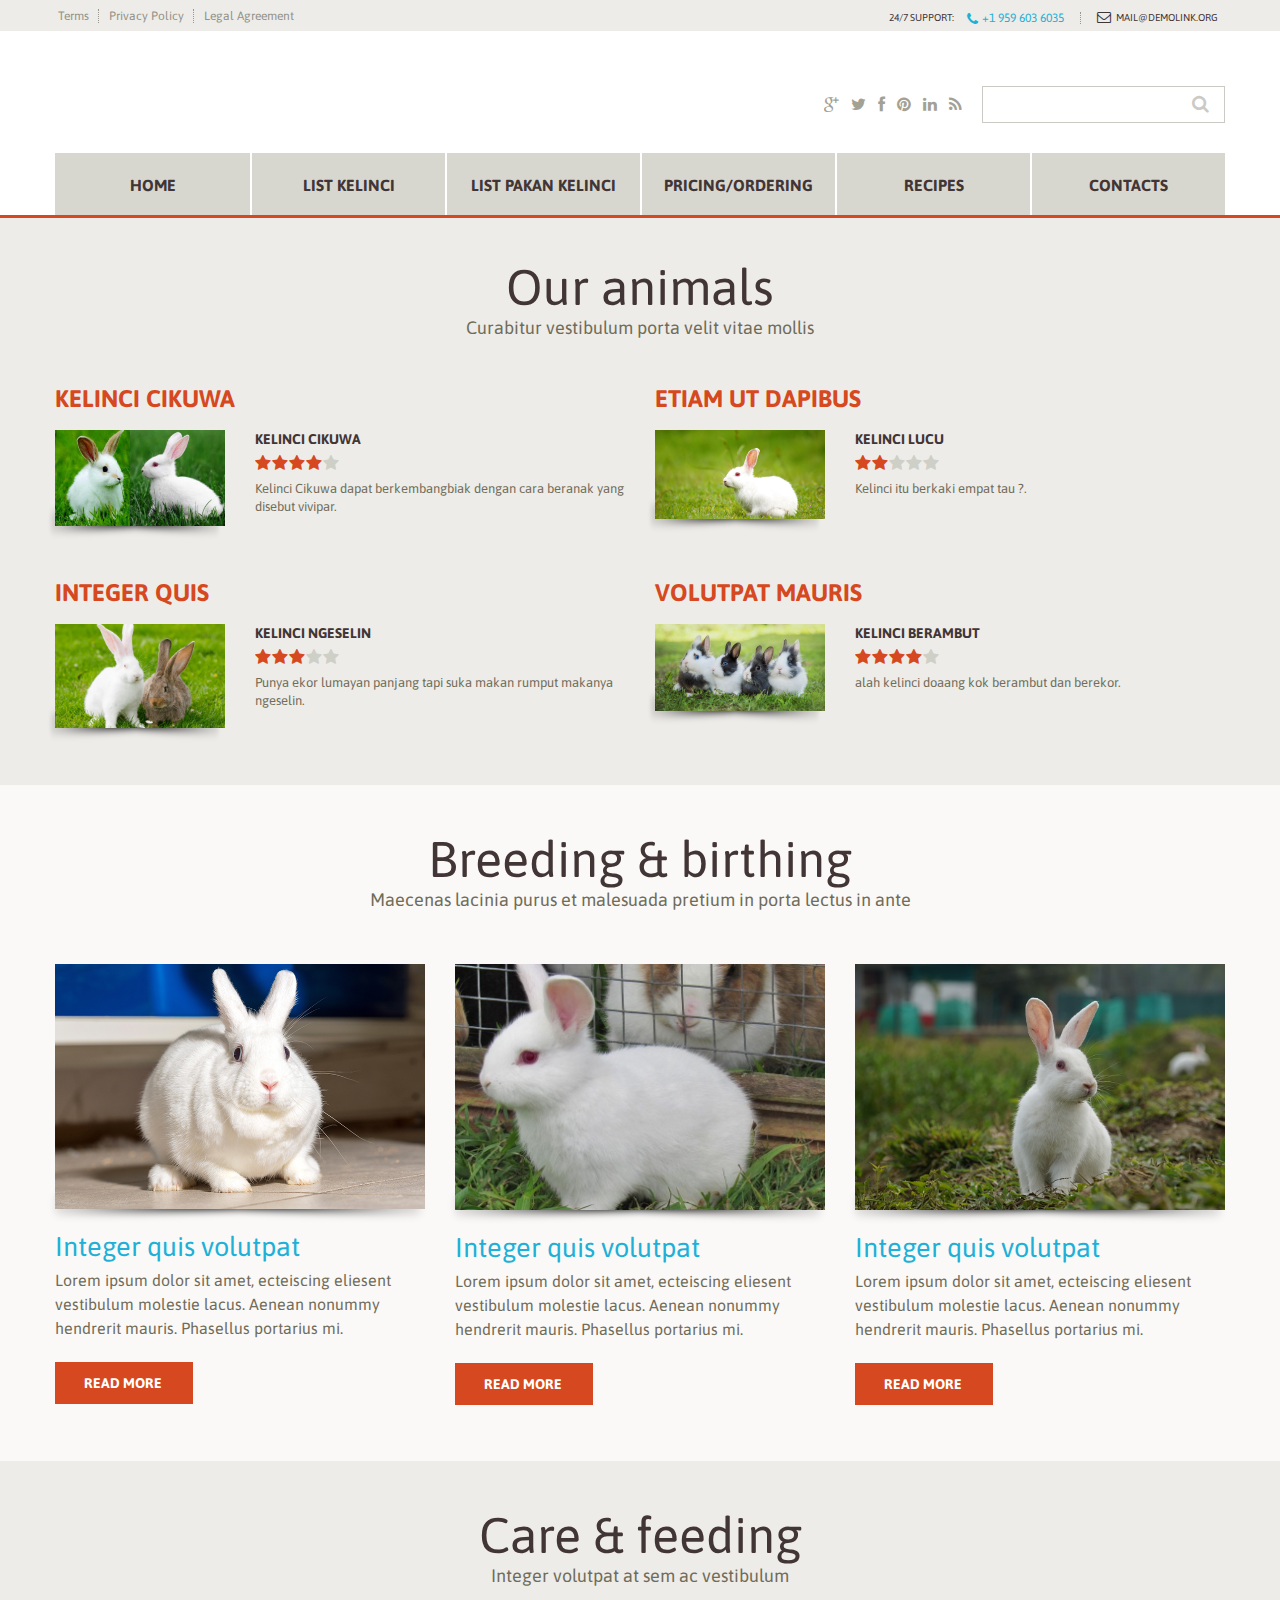
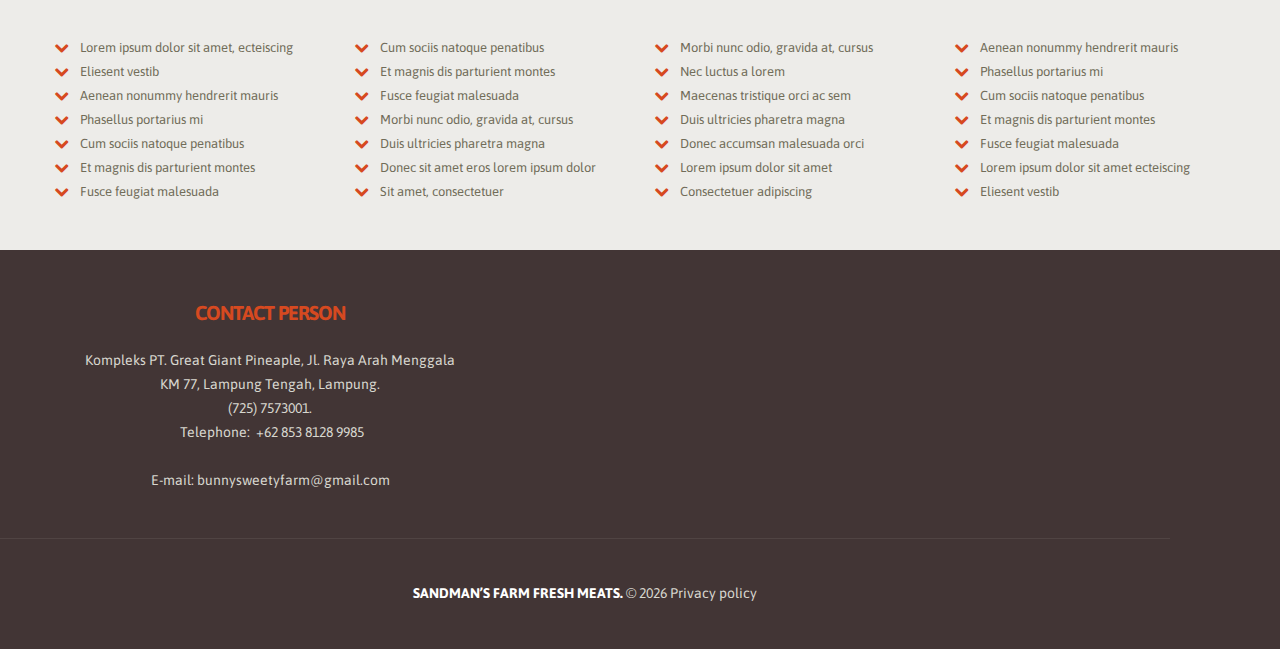
==== commit 0fd2f100: "huhu" ====
--- a/index-1.html
+++ b/index-1.html
@@ -404,62 +404,21 @@
     <!--======================== footer ============================-->
     <footer>
       <div class="container">
-        <div class="row">
-          <div class="grid_4 m_22">
-            <div class="central_box">
-              <h4>About us</h4>
-              <ul class="footer_menu">
-                <li>
-                  <a href="#">About</a>
-                </li>
-                <li class="current">
-                  <a href="#">Our Animals</a>
-                </li>
-                <li>
-                  <a href="#">Our Meats</a>
-                </li>
-                <li>
-                  <a href="#">Pricing/Ordering</a>
-                </li>
-                <li>
-                  <a href="#">Recipes</a>
-                </li>
-                <li>
-                  <a href="#">Contacts</a>
-                </li>
-              </ul>
-            </div>
-          </div>
-          <div class="grid_4 m_22">
-            <div class="central_box">
-              <h4>How to Buy</h4>
-
-              <ul class="footer_list">
-                <li><a href="#">Pre-Order/Pick-up</a></li>
-                <li><a href="#">On Farm Store</a></li>
-                <li><a href="#">Restaurants/Retail</a></li>
-                <li><a href="#">Home Delivery</a></li>
-                <li><a href="#">Wholesale Program</a></li>
-                <li><a href="#">Gift Certificates</a></li>
-                <li><a href="#">Articles &amp; Reviews</a></li>
-              </ul>
-            </div>
-          </div>
-          <div class="grid_4 m_22">
-            <div class="central_box">
-              <h4>Get it touch</h4>
-              <ul class="footer_list">
-                <li>8901 Marmora Road</li>
-                <li>Glasgow, DO4 89GR.</li>
-                <li><span>Freephone:</span> +1 800 559 6580</li>
-                <li><span>Telephone:</span> +1 959 603 6035</li>
-                <li><span>FAX:</span> + 1 504 889 9898</li>
-              </ul>
-              <ul class="footer_list">
-                <li>E-mail: <a href="#">mail@demolink.org</a></li>
-              </ul>
-            </div>
-          </div>
+		<div class="grid_4 m_22">
+			<div class="central_box">
+				<h4>Contact Person</h4>
+				<ul class="footer_list">
+					<li>Kompleks PT. Great Giant Pineaple, Jl. Raya Arah Menggala KM 77, Lampung Tengah, Lampung.</li>
+					<li> (725) 7573001.</li>
+					<li><span>Telephone:</span>   +62 853 8128 9985</li>
+				</ul>
+				<ul class="footer_list">
+					<li>
+						E-mail: <a href="#">bunnysweetyfarm@gmail.com</a>
+					</li>
+				</ul>
+			</div>
+		</div>
         </div>
         <div class="row">
           <div class="grid_12">
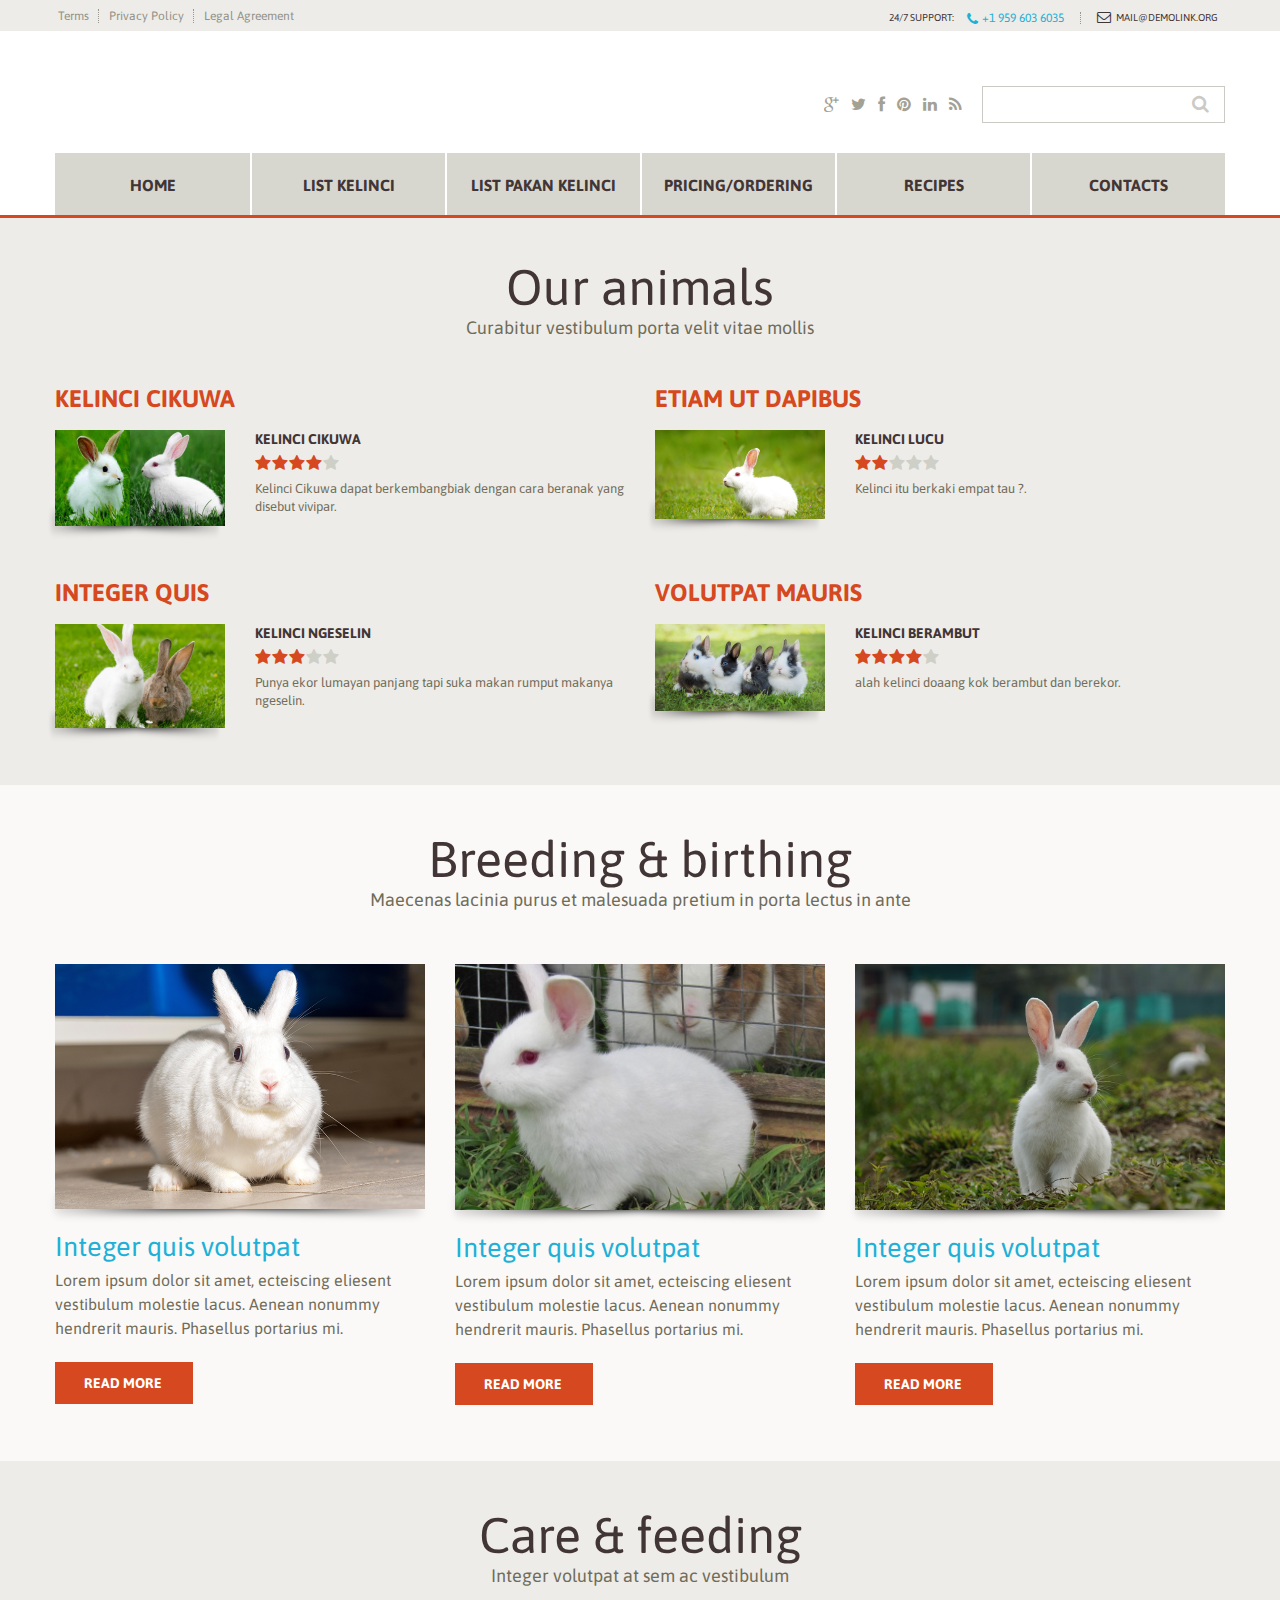
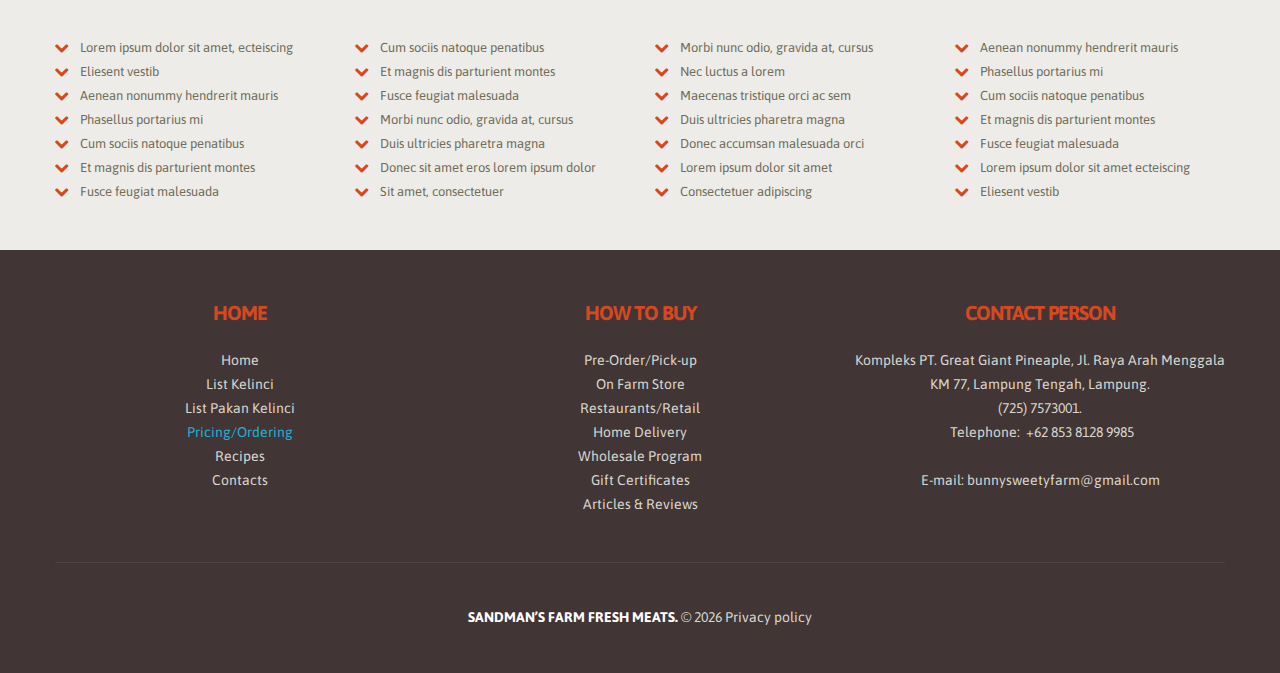
==== commit 99d63d66: "foo" ====
--- a/index-1.html
+++ b/index-1.html
@@ -404,21 +404,62 @@
     <!--======================== footer ============================-->
     <footer>
       <div class="container">
-		<div class="grid_4 m_22">
-			<div class="central_box">
-				<h4>Contact Person</h4>
-				<ul class="footer_list">
+		<div class="row">
+			<div class="grid_4 m_22">
+				<div class="central_box">
+					<h4>Home</h4>
+					<ul class="footer_menu">
+						<li>
+							<a href="#">Home</a>
+						</li>
+						<li>
+							<a href="#">List Kelinci</a>
+						</li>
+						<li>
+							<a href="#">List Pakan Kelinci</a>
+						</li>
+						<li  class="current">
+							<a href="#">Pricing/Ordering</a>
+						</li>
+						<li>
+							<a href="#">Recipes</a>
+						</li>
+						<li>
+							<a href="#">Contacts</a>
+						</li>
+					</ul>
+				</div>
+			</div>
+			<div class="grid_4 m_22">
+				<div class="central_box">
+					<h4>How to Buy</h4>
+				
+					<ul class="footer_list">
+						<li><a href="#">Pre-Order/Pick-up</a></li>
+						<li><a href="#">On Farm Store</a></li>
+						<li><a href="#">Restaurants/Retail</a></li>
+						<li><a href="#">Home Delivery</a></li>
+						<li><a href="#">Wholesale Program</a></li>
+						<li><a href="#">Gift Certificates</a></li>
+						<li><a href="#">Articles &amp; Reviews</a></li>
+					</ul>
+				</div>
+			</div>
+			<div class="grid_4 m_22">
+				<div class="central_box">
+				  <h4>Contact Person</h4>
+				  <ul class="footer_list">
 					<li>Kompleks PT. Great Giant Pineaple, Jl. Raya Arah Menggala KM 77, Lampung Tengah, Lampung.</li>
 					<li> (725) 7573001.</li>
 					<li><span>Telephone:</span>   +62 853 8128 9985</li>
-				</ul>
-				<ul class="footer_list">
+				  </ul>
+				  <ul class="footer_list">
 					<li>
-						E-mail: <a href="#">bunnysweetyfarm@gmail.com</a>
+					  E-mail: <a href="#">bunnysweetyfarm@gmail.com</a>
 					</li>
-				</ul>
-			</div>
-		</div>
+				  </ul>
+				</div>
+			  </div>
         </div>
         <div class="row">
           <div class="grid_12">
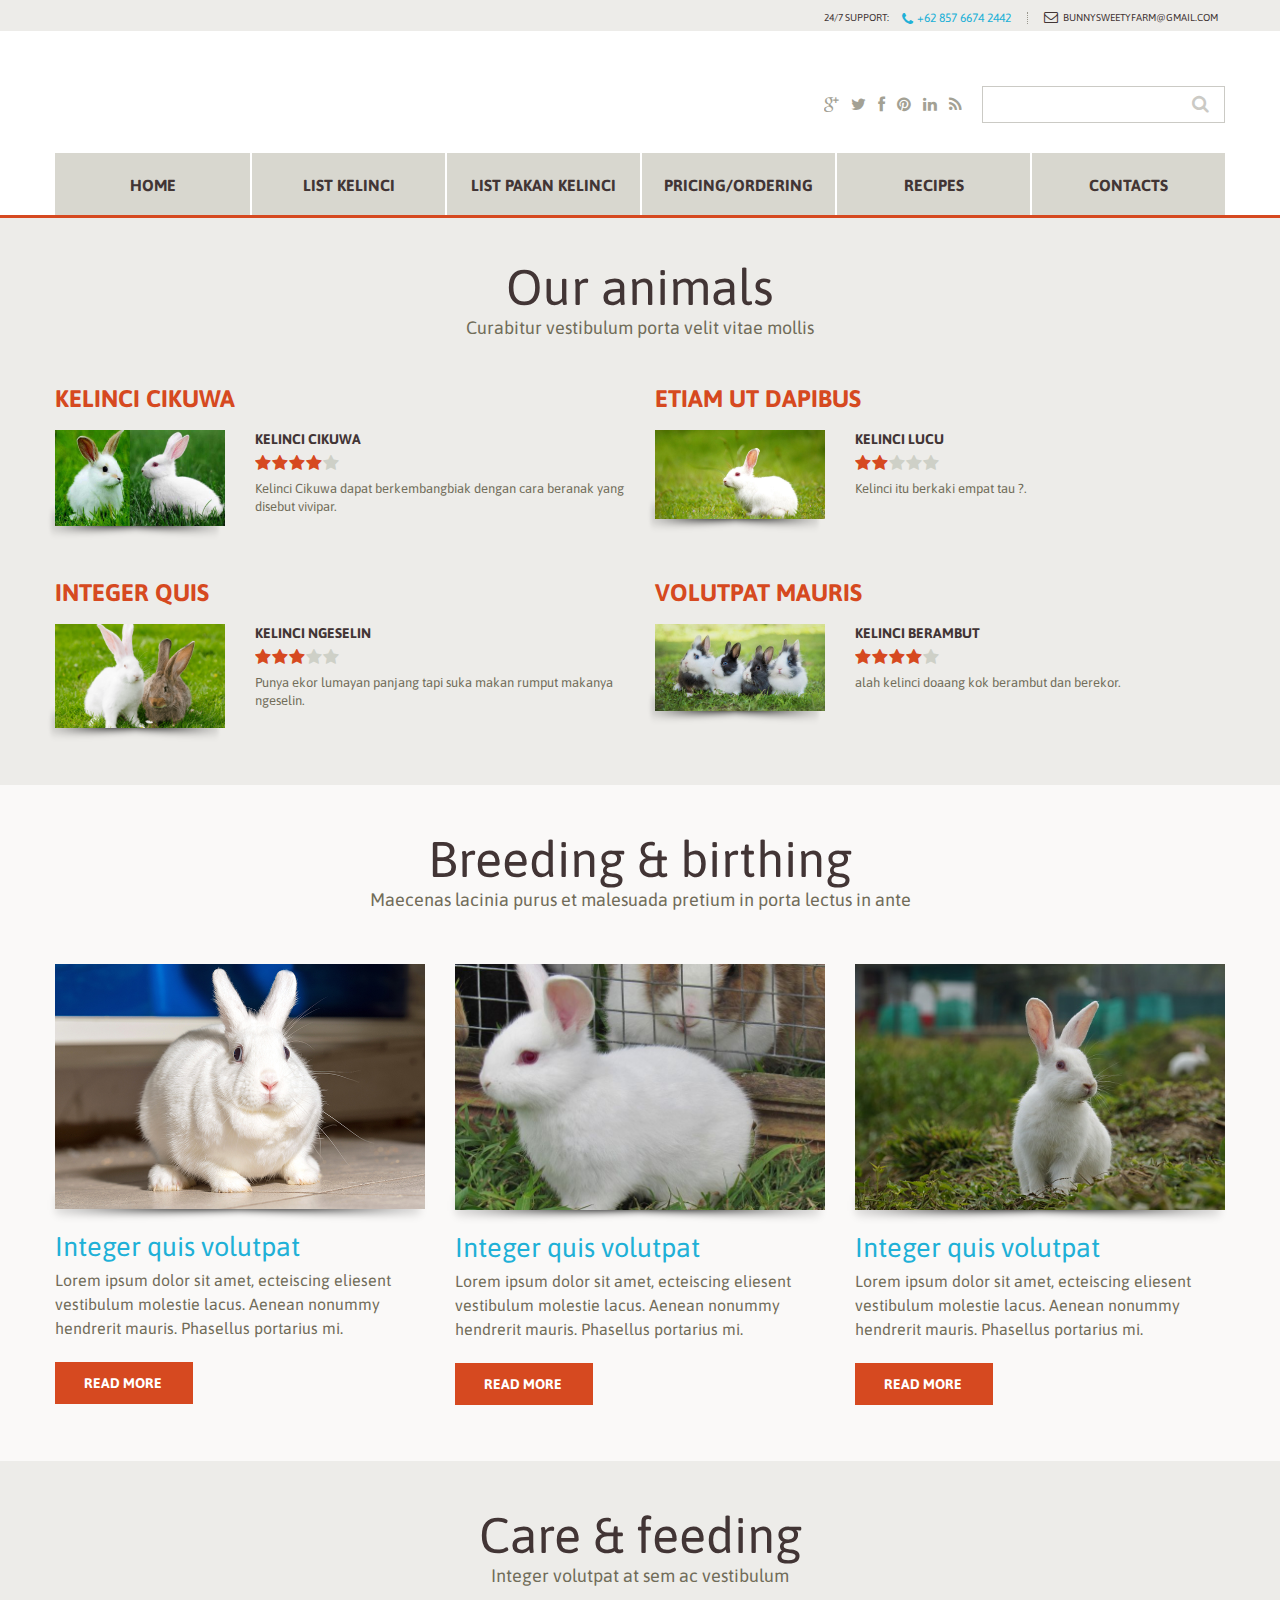
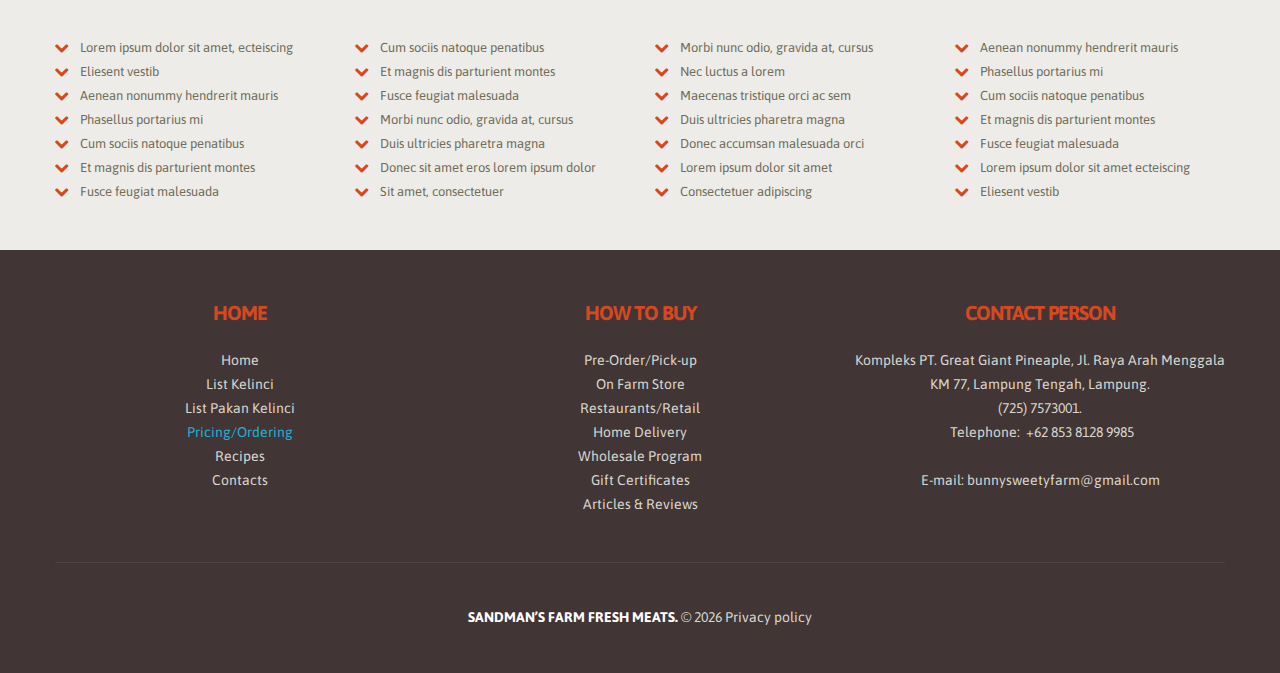
==== commit 9bb18f1f: "al" ====
--- a/index-1.html
+++ b/index-1.html
@@ -49,32 +49,32 @@
   </head>
   <body id="index2">
     <!--======================== header ============================-->
-    <header>
-      <div class="header_top_box">
-        <div class="container">
-          <div class="row">
-            <div class="grid_12">
-              <ul class="top_box_list1">
-                <li><a href="#">Terms</a></li>
-                <li><a href="#">Privacy Policy</a></li>
-                <li><a href="#">Legal Agreement</a></li>
-              </ul>
-
-              <ul class="top_box_list2">
-                <li>
-                  24/7 Support:
-                  <h6>+1 959 603 6035</h6>
-                </li>
-                <li class="mail"><a href="#">mail@demolink.org</a></li>
-              </ul>
-            </div>
-          </div>
-        </div>
-      </div>
-      <div class="nav_border">
-        <div class="container">
-          <div class="row">
-            <div class="grid_12">
+	<header>
+		<div class="header_top_box">
+		  <div class="container">
+			<div class="row">
+			  <div class="grid_12">
+				<ul class="top_box_list1">
+				  <li><a href="#"> </a></li>
+				  <li><a href="#"> </a></li>
+				  <li><a href="#"> </a></li>
+				</ul>
+  
+				<ul class="top_box_list2">
+				  <li>
+					24/7 Support:
+					<h6>+62 857 6674 2442</h6>
+				  </li>
+				  <li class="mail"><a href="#">bunnysweetyfarm@gmail.com</a></li>
+				</ul>
+			  </div>
+			</div>
+		  </div>
+		</div>
+		<div class="nav_border">
+		  <div class="container">
+			<div class="row">
+			  <div class="grid_12">
               <!--======================== logo ============================-->
               <h1>
                 <a href="index.html"><img src="images/logo.png" alt="" /></a>
